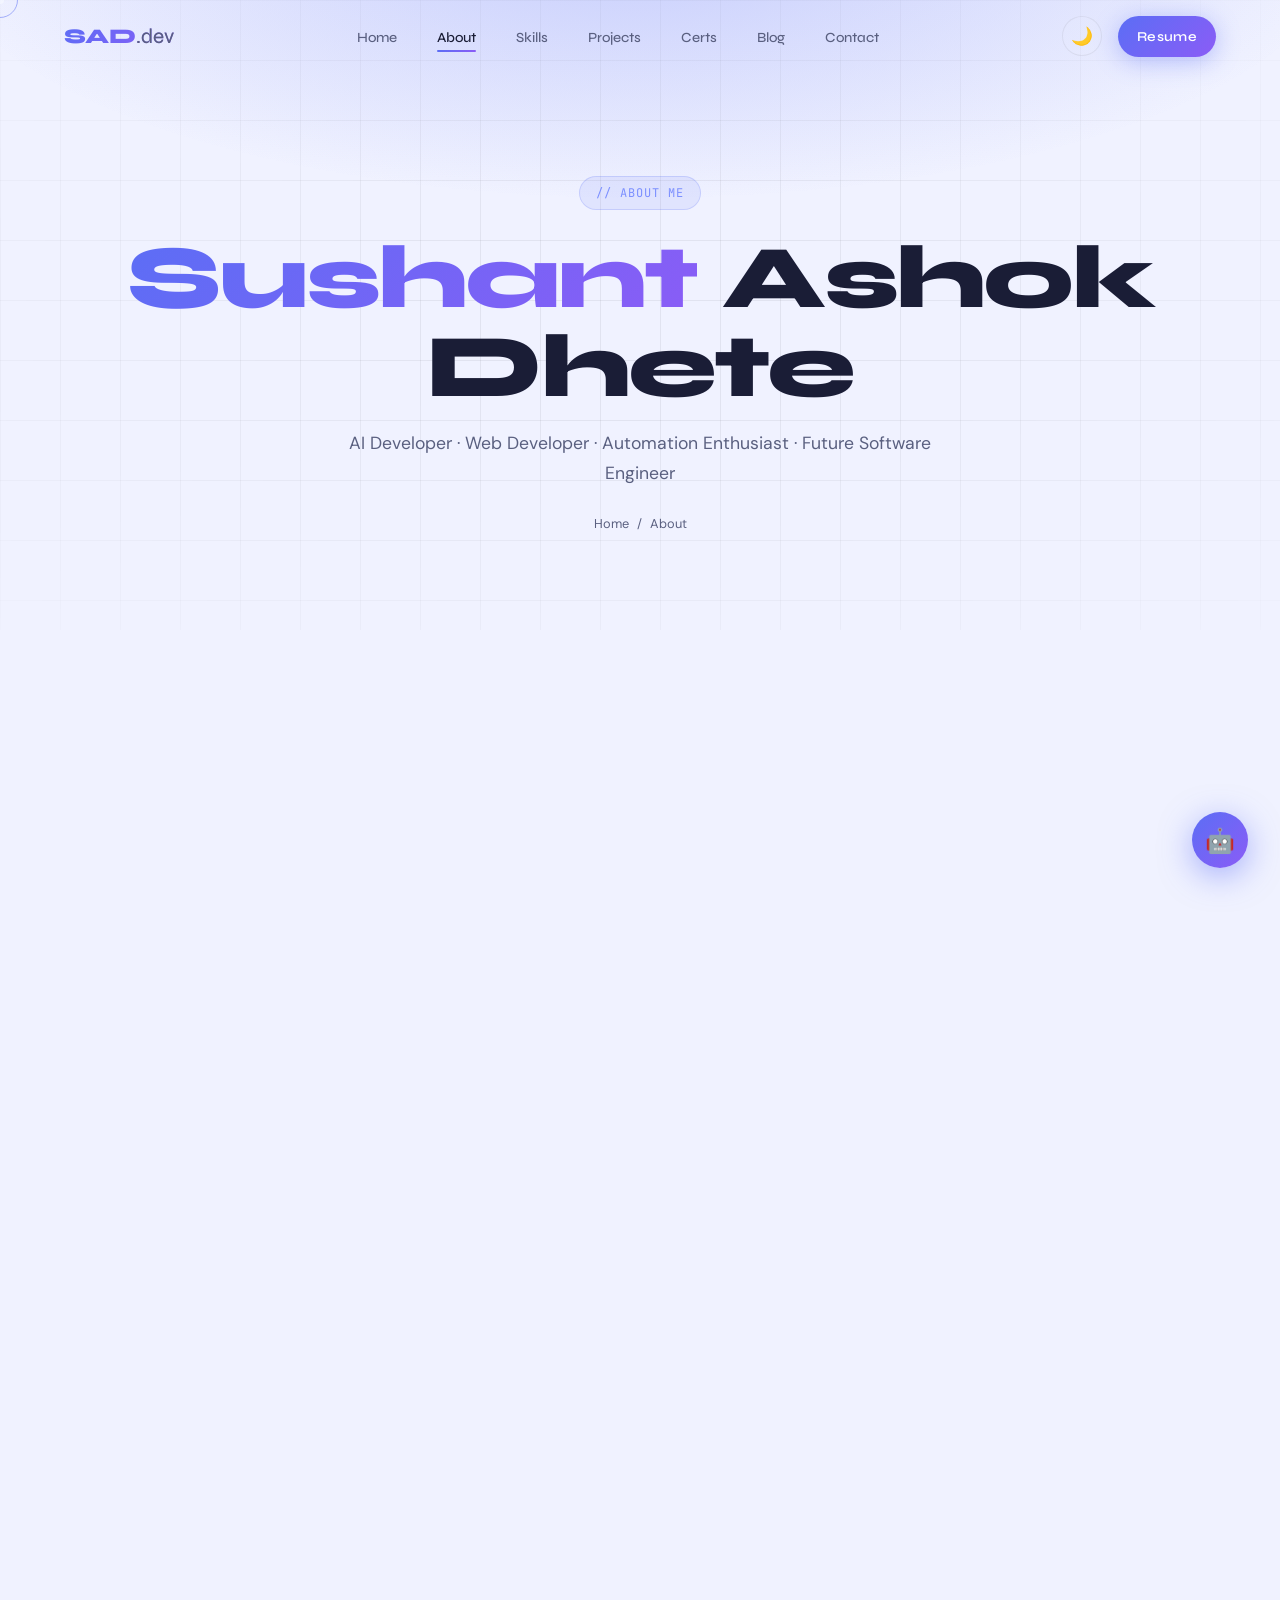
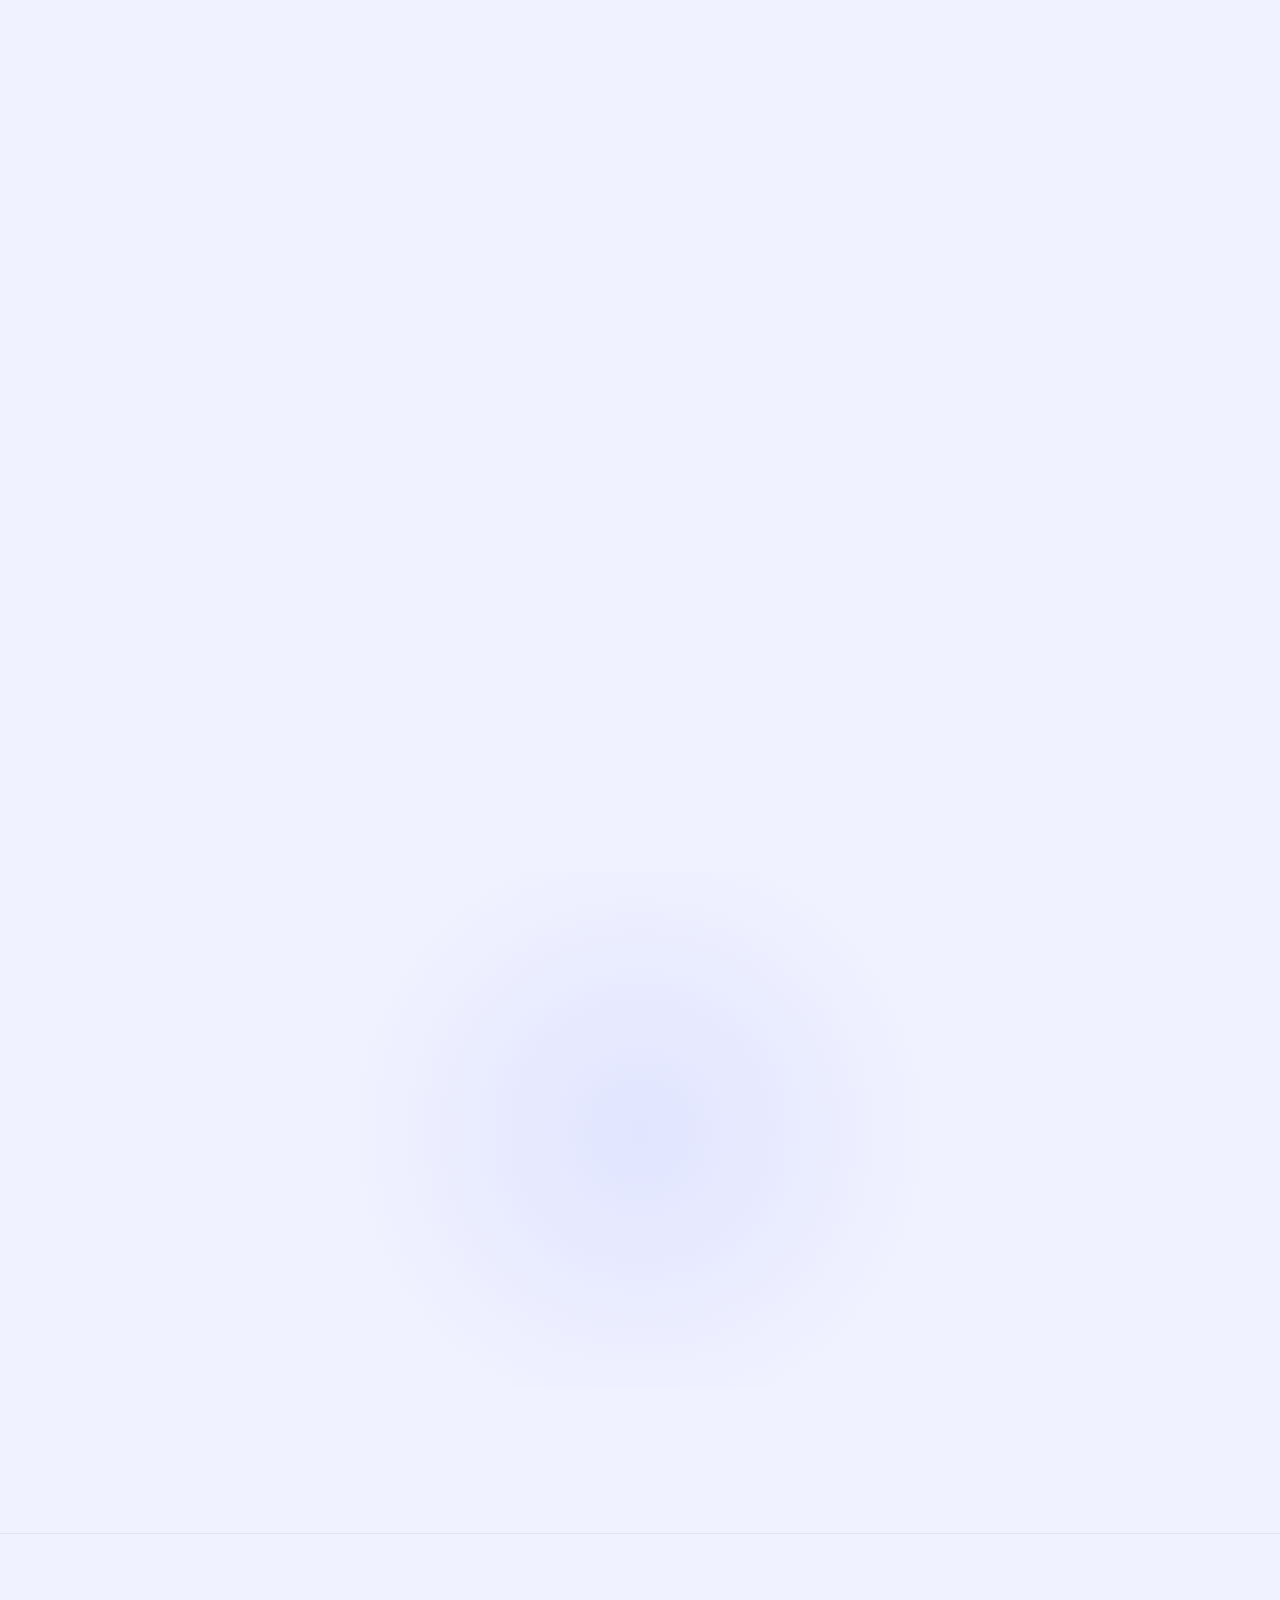
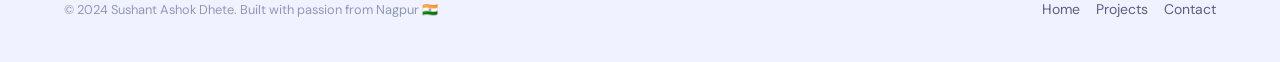
==== about.html @ cfc04a3d "🚀 Launch: Sushant Ashok Dhete Portfolio Website" ====
<!DOCTYPE html>
<html lang="en" data-theme="dark">
<head>
  <meta charset="UTF-8" />
  <meta name="viewport" content="width=device-width, initial-scale=1.0" />
  <meta name="description" content="About Sushant Ashok Dhete — AI Developer, Web Developer & Automation Enthusiast from India." />
  <meta property="og:title" content="About — Sushant Ashok Dhete" />
  <meta property="og:description" content="Learn about Sushant's journey, mission, and values in AI and software development." />
  <title>About — Sushant Ashok Dhete</title>
  <link rel="stylesheet" href="css/style.css" />
  <link rel="stylesheet" href="css/animations.css" />
  <link rel="stylesheet" href="css/responsive.css" />
</head>
<body>

<!-- ── Loader ── -->
<div id="loader" class="loader" aria-hidden="true">
  <div class="loader-logo">SAD.</div>
  <div class="loader-bar"><div class="loader-fill"></div></div>
  <span class="loader-text">Loading about…</span>
</div>

<!-- ── Nav ── -->
<nav id="nav" class="nav" aria-label="Main navigation">
  <div class="container nav-inner">
    <a href="index.html" class="nav-logo">SAD<span>.dev</span></a>
    <ul class="nav-links">
      <li><a href="index.html"           class="nav-link">Home</a></li>
      <li><a href="about.html"           class="nav-link active">About</a></li>
      <li><a href="skills.html"          class="nav-link">Skills</a></li>
      <li><a href="projects.html"        class="nav-link">Projects</a></li>
      <li><a href="certifications.html"  class="nav-link">Certs</a></li>
      <li><a href="blog.html"            class="nav-link">Blog</a></li>
      <li><a href="contact.html"         class="nav-link">Contact</a></li>
    </ul>
    <div class="nav-actions">
      <button id="theme-toggle" class="theme-toggle" aria-label="Toggle theme">☀️</button>
      <a href="resume.html" class="btn btn-primary" style="padding:0.55rem 1.2rem;font-size:0.85rem">Resume</a>
      <button id="hamburger" class="hamburger" aria-label="Open menu"><span></span><span></span><span></span></button>
    </div>
  </div>
</nav>
<nav id="mobile-nav" class="mobile-nav">
  <a href="index.html" class="nav-link">Home</a>
  <a href="about.html" class="nav-link">About</a>
  <a href="skills.html" class="nav-link">Skills</a>
  <a href="projects.html" class="nav-link">Projects</a>
  <a href="certifications.html" class="nav-link">Certs</a>
  <a href="blog.html" class="nav-link">Blog</a>
  <a href="contact.html" class="nav-link">Contact</a>
  <a href="resume.html" class="btn btn-primary">Resume</a>
</nav>

<!-- ── Page Hero ── -->
<section class="page-hero">
  <div class="hero-bg" style="position:absolute;inset:0;pointer-events:none">
    <div class="hero-gradient"></div>
    <div class="hero-grid"></div>
  </div>
  <div class="container">
    <div class="section-tag" style="justify-content:center">// About Me</div>
    <h1 class="text-hero hero-enter-1" style="margin-bottom:1rem">
      <span class="grad-text">Sushant</span> Ashok Dhete
    </h1>
    <p class="hero-enter-2" style="font-size:1.1rem;color:var(--clr-text-muted);max-width:600px;margin:0 auto">
      AI Developer · Web Developer · Automation Enthusiast · Future Software Engineer
    </p>
    <div class="breadcrumb hero-enter-3">
      <a href="index.html">Home</a> <span>/</span> <span>About</span>
    </div>
  </div>
</section>

<main>

<!-- ════════════ BIO SECTION ════════════ -->
<section class="section">
  <div class="container">
    <div style="display:grid;grid-template-columns:1fr 1.4fr;gap:var(--space-xl);align-items:start">

      <!-- Avatar & Quick Info -->
      <div class="reveal">
        <div style="position:relative;margin-bottom:var(--space-lg)">
          <div style="width:100%;aspect-ratio:1;max-width:320px;margin:0 auto;border-radius:var(--r-xl);background:var(--clr-surface2);border:1px solid var(--clr-border);display:flex;align-items:center;justify-content:center;overflow:hidden;position:relative">
            <div style="font-size:6rem;font-family:var(--font-display);font-weight:800;background:var(--grad-primary);-webkit-background-clip:text;-webkit-text-fill-color:transparent;background-clip:text">SAD</div>
            <div style="position:absolute;bottom:0;left:0;right:0;height:40%;background:linear-gradient(to top,rgba(0,212,170,0.15),transparent);pointer-events:none"></div>
          </div>
          <div class="tag tag-green" style="position:absolute;bottom:-12px;left:50%;transform:translateX(-50%);white-space:nowrap">● Available for Work</div>
        </div>

        <!-- Quick Facts -->
        <div class="glass" style="padding:var(--space-lg);border-radius:var(--r-xl);margin-top:var(--space-md)">
          <div class="footer-col-title" style="margin-bottom:var(--space-md)">Quick Facts</div>
          <div style="display:flex;flex-direction:column;gap:0.75rem">
            <div style="display:flex;align-items:center;gap:0.75rem;font-size:0.875rem">
              <span style="width:28px;text-align:center">📍</span>
              <span style="color:var(--clr-text-muted)">Nagpur, Maharashtra, India</span>
            </div>
            <div style="display:flex;align-items:center;gap:0.75rem;font-size:0.875rem">
              <span style="width:28px;text-align:center">🎓</span>
              <span style="color:var(--clr-text-muted)">Computer Science Graduate</span>
            </div>
            <div style="display:flex;align-items:center;gap:0.75rem;font-size:0.875rem">
              <span style="width:28px;text-align:center">💼</span>
              <span style="color:var(--clr-text-muted)">AI Developer & Web Dev</span>
            </div>
            <div style="display:flex;align-items:center;gap:0.75rem;font-size:0.875rem">
              <span style="width:28px;text-align:center">🌐</span>
              <span style="color:var(--clr-text-muted)">English · Hindi · Marathi</span>
            </div>
            <div style="display:flex;align-items:center;gap:0.75rem;font-size:0.875rem">
              <span style="width:28px;text-align:center">📈</span>
              <span style="color:var(--clr-text-muted)">Algo Trading Enthusiast</span>
            </div>
            <div style="display:flex;align-items:center;gap:0.75rem;font-size:0.875rem">
              <span style="width:28px;text-align:center">☕</span>
              <span style="color:var(--clr-text-muted)">Coffee-powered coder</span>
            </div>
          </div>
        </div>

        <div style="display:flex;gap:0.75rem;margin-top:var(--space-md);flex-wrap:wrap">
          <a href="contact.html" class="btn btn-primary" style="flex:1;justify-content:center">📩 Hire Me</a>
          <a href="resume.html"  class="btn btn-outline" style="flex:1;justify-content:center">📄 Resume</a>
        </div>
      </div>

      <!-- Bio Text -->
      <div>
        <div class="reveal">
          <div class="section-tag">// Biography</div>
          <h2 class="text-h1" style="margin-bottom:var(--space-md)">Building the <span class="grad-text">future</span>, one commit at a time</h2>
          <p style="color:var(--clr-text-muted);line-height:1.9;margin-bottom:var(--space-md)">
            Hello! I'm <strong style="color:var(--clr-text)">Sushant Ashok Dhete</strong>, an AI Developer, Web Developer, and Automation Enthusiast from Nagpur, India. I'm passionate about the intersection of artificial intelligence and practical software engineering — building tools that are not just technically impressive, but genuinely useful.
          </p>
          <p style="color:var(--clr-text-muted);line-height:1.9;margin-bottom:var(--space-md)">
            My journey in tech started with a curiosity about how computers work and evolved into a deep fascination with how machines can learn and automate. Today, I build everything from intelligent web applications and automated content pipelines to algorithmic trading infrastructure on AWS.
          </p>
          <p style="color:var(--clr-text-muted);line-height:1.9;margin-bottom:var(--space-xl)">
            When I'm not coding, I'm researching market microstructure, exploring new AI models, or reading about systems design. I believe in continuous learning and building in public — sharing what I know and learning from the community.
          </p>
        </div>

        <!-- Mission -->
        <div class="reveal glass" style="padding:var(--space-lg);border-radius:var(--r-xl);border-left:3px solid var(--clr-primary);margin-bottom:var(--space-lg)">
          <h3 class="text-h3" style="margin-bottom:0.75rem">🎯 Mission Statement</h3>
          <p style="color:var(--clr-text-muted);line-height:1.8;font-style:italic;font-size:1.05rem">
            "Building intelligent digital solutions through AI, automation, and modern web technologies — creating tools that empower people and make complex problems feel simple."
          </p>
        </div>

        <!-- Vision -->
        <div class="reveal glass" style="padding:var(--space-lg);border-radius:var(--r-xl);border-left:3px solid var(--clr-accent);margin-bottom:var(--space-lg)">
          <h3 class="text-h3" style="margin-bottom:0.75rem">🔭 Career Vision</h3>
          <p style="color:var(--clr-text-muted);line-height:1.8">
            To become a leading AI Software Engineer who bridges the gap between cutting-edge research and real-world product development — building systems that scale, learn, and create genuine value for businesses and individuals.
          </p>
        </div>

        <!-- Values -->
        <div class="reveal">
          <h3 class="text-h3" style="margin-bottom:var(--space-md)">💎 Core Values</h3>
          <div style="display:grid;grid-template-columns:1fr 1fr;gap:var(--space-sm)">
            <div style="padding:var(--space-md);background:rgba(91,110,245,0.06);border:1px solid rgba(91,110,245,0.15);border-radius:var(--r-lg)">
              <div style="font-size:1.5rem;margin-bottom:0.4rem">🚀</div>
              <div style="font-family:var(--font-display);font-weight:600;margin-bottom:0.25rem;font-size:0.95rem">Continuous Learning</div>
              <div style="font-size:0.8rem;color:var(--clr-text-muted)">Technology evolves fast. I evolve faster.</div>
            </div>
            <div style="padding:var(--space-md);background:rgba(0,212,170,0.06);border:1px solid rgba(0,212,170,0.15);border-radius:var(--r-lg)">
              <div style="font-size:1.5rem;margin-bottom:0.4rem">⚡</div>
              <div style="font-family:var(--font-display);font-weight:600;margin-bottom:0.25rem;font-size:0.95rem">Quality Code</div>
              <div style="font-size:0.8rem;color:var(--clr-text-muted)">Clean, documented, maintainable — always.</div>
            </div>
            <div style="padding:var(--space-md);background:rgba(245,200,66,0.06);border:1px solid rgba(245,200,66,0.15);border-radius:var(--r-lg)">
              <div style="font-size:1.5rem;margin-bottom:0.4rem">🤝</div>
              <div style="font-family:var(--font-display);font-weight:600;margin-bottom:0.25rem;font-size:0.95rem">Collaboration</div>
              <div style="font-size:0.8rem;color:var(--clr-text-muted)">The best solutions come from teamwork.</div>
            </div>
            <div style="padding:var(--space-md);background:rgba(255,107,107,0.06);border:1px solid rgba(255,107,107,0.15);border-radius:var(--r-lg)">
              <div style="font-size:1.5rem;margin-bottom:0.4rem">🎯</div>
              <div style="font-family:var(--font-display);font-weight:600;margin-bottom:0.25rem;font-size:0.95rem">Impact-Driven</div>
              <div style="font-size:0.8rem;color:var(--clr-text-muted)">I build things that actually matter.</div>
            </div>
          </div>
        </div>
      </div>
    </div>
  </div>
</section>

<!-- ════════════ LEARNING PHILOSOPHY ════════════ -->
<section class="section" style="background:rgba(255,255,255,0.015)">
  <div class="container">
    <div class="section-header reveal">
      <div class="section-tag">// Philosophy</div>
      <h2 class="text-h1">How I think about <span class="grad-text">learning</span></h2>
    </div>
    <div style="display:grid;grid-template-columns:repeat(3,1fr);gap:var(--space-md)" class="stagger-children">
      <div class="glass" style="padding:var(--space-lg);border-radius:var(--r-xl);text-align:center">
        <div style="font-size:2.5rem;margin-bottom:var(--space-sm)">📚</div>
        <h3 class="text-h3" style="margin-bottom:0.5rem">Learn by Building</h3>
        <p style="font-size:0.875rem;color:var(--clr-text-muted)">Every new concept I learn, I immediately apply in a real project. Theory without practice is incomplete knowledge.</p>
      </div>
      <div class="glass" style="padding:var(--space-lg);border-radius:var(--r-xl);text-align:center">
        <div style="font-size:2.5rem;margin-bottom:var(--space-sm)">🔁</div>
        <h3 class="text-h3" style="margin-bottom:0.5rem">Iterate Fast</h3>
        <p style="font-size:0.875rem;color:var(--clr-text-muted)">Ship early, gather feedback, improve rapidly. Perfection is the enemy of progress — version 1 is better than version never.</p>
      </div>
      <div class="glass" style="padding:var(--space-lg);border-radius:var(--r-xl);text-align:center">
        <div style="font-size:2.5rem;margin-bottom:var(--space-sm)">🌐</div>
        <h3 class="text-h3" style="margin-bottom:0.5rem">Share & Teach</h3>
        <p style="font-size:0.875rem;color:var(--clr-text-muted)">Teaching solidifies understanding. I document my journey, write about learnings, and contribute back to the community.</p>
      </div>
    </div>
  </div>
</section>

<!-- ════════════ EDUCATION TIMELINE ════════════ -->
<section class="section">
  <div class="container" style="max-width:800px">
    <div class="section-header reveal">
      <div class="section-tag">// Education</div>
      <h2 class="text-h1">Academic <span class="grad-text">background</span></h2>
    </div>
    <div class="timeline reveal">
      <div class="timeline-item">
        <div class="timeline-date">2021 — 2025</div>
        <div class="timeline-title">Bachelor of Engineering — Computer Science</div>
        <div class="timeline-sub">Major in Computer Science & Engineering · Nagpur University, Maharashtra</div>
      </div>
      <div class="timeline-item">
        <div class="timeline-date">2020 — 2021</div>
        <div class="timeline-title">Higher Secondary Certificate (HSC)</div>
        <div class="timeline-sub">Science stream (PCM + CS) · Maharashtra State Board</div>
      </div>
      <div class="timeline-item">
        <div class="timeline-date">2018 — 2019</div>
        <div class="timeline-title">Secondary School Certificate (SSC)</div>
        <div class="timeline-sub">Maharashtra State Board · Distinction</div>
      </div>
    </div>
  </div>
</section>

<!-- CTA -->
<section class="cta-section">
  <div class="container reveal">
    <h2 class="text-h1" style="margin-bottom:var(--space-md)">Want to work together?</h2>
    <p style="color:var(--clr-text-muted);margin-bottom:var(--space-lg);max-width:480px;margin-left:auto;margin-right:auto">I'm open to freelance projects, full-time roles, and interesting collaborations. Let's build something great.</p>
    <div class="flex-center gap-md" style="flex-wrap:wrap">
      <a href="contact.html" class="btn btn-primary">📩 Contact Me</a>
      <a href="projects.html" class="btn btn-ghost">🚀 See My Work</a>
    </div>
  </div>
</section>

</main>

<!-- Footer -->
<footer class="footer">
  <div class="container">
    <div class="footer-bottom" style="border-top:none;padding-top:0">
      <span class="footer-copy">© 2024 Sushant Ashok Dhete. Built with passion from Nagpur 🇮🇳</span>
      <div class="flex gap-sm">
        <a href="index.html" class="footer-link" style="margin:0">Home</a>
        <a href="projects.html" class="footer-link" style="margin:0">Projects</a>
        <a href="contact.html" class="footer-link" style="margin:0">Contact</a>
      </div>
    </div>
  </div>
</footer>

<div class="ai-widget">
  <div id="ai-chat" class="ai-chat">
    <div class="ai-chat-header"><div class="ai-chat-avatar">🤖</div><div><div class="ai-chat-name">AI Assistant</div><div class="ai-chat-status">● Online</div></div></div>
    <div id="ai-messages" class="ai-messages"><div class="ai-msg ai-msg-bot">👋 Want to know more about Sushant? Ask me anything!</div></div>
    <div class="ai-chat-input"><input id="ai-input" class="ai-input" type="text" placeholder="Ask me anything…"/><button id="ai-send" class="ai-send">➤</button></div>
  </div>
  <button id="ai-widget-btn" class="ai-btn">🤖</button>
</div>
<button id="back-top" class="back-top">↑</button>
<script src="js/main.js"></script>
<script src="js/animations.js"></script>
</body>
</html>
---- css/style.css ----
/* ============================================================
   PORTFOLIO DESIGN SYSTEM
   Author: [Your Name]
   Version: 1.0.0
   ============================================================ */

/* ── Google Fonts ── */
@import url('https://fonts.googleapis.com/css2?family=Syne:wght@400;500;600;700;800&family=DM+Sans:ital,opsz,wght@0,9..40,300;0,9..40,400;0,9..40,500;1,9..40,300&family=JetBrains+Mono:wght@400;500&display=swap');

/* ── CSS Variables ── */
:root {
  /* Colors */
  --clr-bg:          #06070d;
  --clr-surface:     #0d0f1a;
  --clr-surface2:    #131629;
  --clr-border:      rgba(255,255,255,0.07);
  --clr-border2:     rgba(255,255,255,0.12);

  --clr-primary:     #5b6ef5;
  --clr-primary-glow:#7b8fff;
  --clr-accent:      #00d4aa;
  --clr-accent2:     #ff6b6b;
  --clr-gold:        #f5c842;

  --clr-text:        #e8eaf6;
  --clr-text-muted:  #8891b4;
  --clr-text-dim:    #4a5180;

  /* Gradients */
  --grad-primary:    linear-gradient(135deg, #5b6ef5 0%, #8b5cf6 100%);
  --grad-accent:     linear-gradient(135deg, #00d4aa 0%, #5b6ef5 100%);
  --grad-gold:       linear-gradient(135deg, #f5c842 0%, #f59f42 100%);
  --grad-hero:       radial-gradient(ellipse 80% 60% at 50% -10%, rgba(91,110,245,0.35) 0%, transparent 70%);
  --grad-card:       linear-gradient(135deg, rgba(255,255,255,0.04) 0%, rgba(255,255,255,0.01) 100%);

  /* Glass */
  --glass-bg:        rgba(13,15,26,0.7);
  --glass-border:    rgba(255,255,255,0.08);
  --glass-blur:      blur(20px);

  /* Typography */
  --font-display:    'Syne', sans-serif;
  --font-body:       'DM Sans', sans-serif;
  --font-mono:       'JetBrains Mono', monospace;

  /* Spacing */
  --space-xs:  0.5rem;
  --space-sm:  1rem;
  --space-md:  1.5rem;
  --space-lg:  2.5rem;
  --space-xl:  4rem;
  --space-2xl: 6rem;
  --space-3xl: 9rem;

  /* Radii */
  --r-sm:  8px;
  --r-md:  14px;
  --r-lg:  20px;
  --r-xl:  28px;
  --r-full: 9999px;

  /* Shadows */
  --shadow-sm:   0 2px 12px rgba(0,0,0,0.3);
  --shadow-md:   0 8px 32px rgba(0,0,0,0.4);
  --shadow-lg:   0 20px 60px rgba(0,0,0,0.5);
  --shadow-glow: 0 0 40px rgba(91,110,245,0.25);
  --shadow-accent: 0 0 30px rgba(0,212,170,0.2);

  /* Transitions */
  --t-fast:   150ms cubic-bezier(0.4,0,0.2,1);
  --t-base:   280ms cubic-bezier(0.4,0,0.2,1);
  --t-slow:   500ms cubic-bezier(0.4,0,0.2,1);
  --t-spring: 600ms cubic-bezier(0.34,1.56,0.64,1);
}

/* Light Mode */
[data-theme="light"] {
  --clr-bg:         #f0f2ff;
  --clr-surface:    #ffffff;
  --clr-surface2:   #f5f6ff;
  --clr-border:     rgba(0,0,0,0.06);
  --clr-border2:    rgba(0,0,0,0.1);
  --clr-text:       #1a1d36;
  --clr-text-muted: #5a6080;
  --clr-text-dim:   #9098b8;
  --glass-bg:       rgba(255,255,255,0.7);
  --glass-border:   rgba(0,0,0,0.06);
  --grad-hero:      radial-gradient(ellipse 80% 60% at 50% -10%, rgba(91,110,245,0.15) 0%, transparent 70%);
  --grad-card:      linear-gradient(135deg, rgba(255,255,255,0.8) 0%, rgba(255,255,255,0.4) 100%);
  --shadow-md:      0 8px 32px rgba(91,110,245,0.1);
}

/* ── Reset & Base ── */
*, *::before, *::after { box-sizing: border-box; margin: 0; padding: 0; }

html {
  scroll-behavior: smooth;
  font-size: 16px;
  -webkit-text-size-adjust: 100%;
}

body {
  background-color: var(--clr-bg);
  color: var(--clr-text);
  font-family: var(--font-body);
  font-weight: 400;
  line-height: 1.7;
  overflow-x: hidden;
  transition: background-color var(--t-slow), color var(--t-slow);
}

img { display: block; max-width: 100%; }
a { color: inherit; text-decoration: none; }
ul { list-style: none; }
button { cursor: pointer; border: none; background: none; font-family: inherit; }

/* ── Scrollbar ── */
::-webkit-scrollbar { width: 6px; }
::-webkit-scrollbar-track { background: var(--clr-bg); }
::-webkit-scrollbar-thumb { background: var(--clr-primary); border-radius: var(--r-full); }

/* ── Selection ── */
::selection { background: rgba(91,110,245,0.3); color: var(--clr-text); }

/* ── Typography Scale ── */
.text-hero    { font-family: var(--font-display); font-size: clamp(3rem, 7vw, 7rem); font-weight: 800; line-height: 1.0; letter-spacing: -0.03em; }
.text-h1      { font-family: var(--font-display); font-size: clamp(2rem, 4vw, 3.5rem); font-weight: 700; line-height: 1.15; letter-spacing: -0.02em; }
.text-h2      { font-family: var(--font-display); font-size: clamp(1.5rem, 3vw, 2.5rem); font-weight: 700; line-height: 1.2; letter-spacing: -0.015em; }
.text-h3      { font-family: var(--font-display); font-size: clamp(1.1rem, 2vw, 1.5rem); font-weight: 600; line-height: 1.3; }
.text-body    { font-size: 1rem; line-height: 1.7; }
.text-sm      { font-size: 0.875rem; }
.text-xs      { font-size: 0.75rem; }
.text-mono    { font-family: var(--font-mono); font-size: 0.875rem; }

/* ── Gradient Text ── */
.grad-text {
  background: var(--grad-primary);
  -webkit-background-clip: text;
  -webkit-text-fill-color: transparent;
  background-clip: text;
}
.grad-text-accent {
  background: var(--grad-accent);
  -webkit-background-clip: text;
  -webkit-text-fill-color: transparent;
  background-clip: text;
}

/* ── Layout ── */
.container {
  width: 100%;
  max-width: 1200px;
  margin: 0 auto;
  padding: 0 var(--space-md);
}

.section {
  padding: var(--space-3xl) 0;
}

.section-tag {
  display: inline-flex;
  align-items: center;
  gap: 0.5rem;
  padding: 0.35rem 1rem;
  background: rgba(91,110,245,0.1);
  border: 1px solid rgba(91,110,245,0.2);
  border-radius: var(--r-full);
  font-family: var(--font-mono);
  font-size: 0.75rem;
  color: var(--clr-primary-glow);
  letter-spacing: 0.08em;
  text-transform: uppercase;
  margin-bottom: var(--space-md);
}

.section-header {
  text-align: center;
  margin-bottom: var(--space-xl);
}

/* ── Glass Card ── */
.glass {
  background: var(--glass-bg);
  backdrop-filter: var(--glass-blur);
  -webkit-backdrop-filter: var(--glass-blur);
  border: 1px solid var(--glass-border);
  border-radius: var(--r-lg);
}

/* ── Buttons ── */
.btn {
  display: inline-flex;
  align-items: center;
  gap: 0.5rem;
  padding: 0.8rem 1.8rem;
  border-radius: var(--r-full);
  font-family: var(--font-display);
  font-size: 0.9rem;
  font-weight: 600;
  letter-spacing: 0.02em;
  transition: all var(--t-base);
  position: relative;
  overflow: hidden;
}

.btn::before {
  content: '';
  position: absolute;
  inset: 0;
  background: rgba(255,255,255,0.1);
  transform: translateX(-100%);
  transition: transform var(--t-base);
}

.btn:hover::before { transform: translateX(0); }

.btn-primary {
  background: var(--grad-primary);
  color: #fff;
  box-shadow: 0 4px 24px rgba(91,110,245,0.4);
}

.btn-primary:hover {
  transform: translateY(-2px);
  box-shadow: 0 8px 32px rgba(91,110,245,0.5);
}

.btn-outline {
  background: transparent;
  color: var(--clr-text);
  border: 1px solid var(--clr-border2);
}

.btn-outline:hover {
  border-color: var(--clr-primary);
  color: var(--clr-primary-glow);
  transform: translateY(-2px);
}

.btn-ghost {
  background: rgba(91,110,245,0.08);
  color: var(--clr-primary-glow);
  border: 1px solid rgba(91,110,245,0.15);
}

.btn-ghost:hover {
  background: rgba(91,110,245,0.15);
  transform: translateY(-2px);
}

/* ── Navigation ── */
.nav {
  position: fixed;
  top: 0;
  left: 0;
  right: 0;
  z-index: 1000;
  padding: 1rem 0;
  transition: all var(--t-base);
}

.nav.scrolled {
  background: var(--glass-bg);
  backdrop-filter: var(--glass-blur);
  -webkit-backdrop-filter: var(--glass-blur);
  border-bottom: 1px solid var(--glass-border);
  padding: 0.6rem 0;
  box-shadow: var(--shadow-sm);
}

.nav-inner {
  display: flex;
  align-items: center;
  justify-content: space-between;
}

.nav-logo {
  font-family: var(--font-display);
  font-size: 1.3rem;
  font-weight: 800;
  background: var(--grad-primary);
  -webkit-background-clip: text;
  -webkit-text-fill-color: transparent;
  background-clip: text;
}

.nav-logo span {
  font-weight: 400;
  -webkit-text-fill-color: var(--clr-text-muted);
}

.nav-links {
  display: flex;
  align-items: center;
  gap: var(--space-lg);
}

.nav-link {
  font-family: var(--font-display);
  font-size: 0.875rem;
  font-weight: 500;
  color: var(--clr-text-muted);
  transition: color var(--t-fast);
  position: relative;
  padding: 0.25rem 0;
}

.nav-link::after {
  content: '';
  position: absolute;
  bottom: -2px;
  left: 0;
  right: 0;
  height: 2px;
  background: var(--grad-primary);
  transform: scaleX(0);
  transition: transform var(--t-base);
  border-radius: var(--r-full);
}

.nav-link:hover { color: var(--clr-text); }
.nav-link:hover::after,
.nav-link.active::after { transform: scaleX(1); }
.nav-link.active { color: var(--clr-text); }

.nav-actions {
  display: flex;
  align-items: center;
  gap: var(--space-sm);
}

.theme-toggle {
  width: 40px;
  height: 40px;
  border-radius: var(--r-full);
  background: rgba(255,255,255,0.06);
  border: 1px solid var(--clr-border);
  display: flex;
  align-items: center;
  justify-content: center;
  font-size: 1.1rem;
  transition: all var(--t-base);
  color: var(--clr-text-muted);
}

.theme-toggle:hover {
  background: rgba(91,110,245,0.15);
  border-color: var(--clr-primary);
  color: var(--clr-primary-glow);
  transform: rotate(20deg);
}

.hamburger {
  display: none;
  flex-direction: column;
  gap: 5px;
  width: 36px;
  height: 36px;
  align-items: center;
  justify-content: center;
  border-radius: var(--r-sm);
  background: rgba(255,255,255,0.06);
  border: 1px solid var(--clr-border);
  transition: all var(--t-base);
}

.hamburger span {
  display: block;
  width: 18px;
  height: 2px;
  background: var(--clr-text);
  border-radius: var(--r-full);
  transition: all var(--t-base);
}

.hamburger.open span:nth-child(1) { transform: translateY(7px) rotate(45deg); }
.hamburger.open span:nth-child(2) { opacity: 0; transform: scaleX(0); }
.hamburger.open span:nth-child(3) { transform: translateY(-7px) rotate(-45deg); }

/* ── Mobile Nav ── */
.mobile-nav {
  display: none;
  position: fixed;
  inset: 0;
  z-index: 999;
  background: var(--clr-bg);
  flex-direction: column;
  align-items: center;
  justify-content: center;
  gap: var(--space-lg);
  opacity: 0;
  pointer-events: none;
  transition: opacity var(--t-base);
}

.mobile-nav.open {
  display: flex;
  opacity: 1;
  pointer-events: all;
}

.mobile-nav .nav-link {
  font-size: 1.5rem;
  font-weight: 700;
  color: var(--clr-text);
}

/* ── Scroll Progress ── */
.scroll-progress {
  position: fixed;
  top: 0;
  left: 0;
  height: 3px;
  background: var(--grad-primary);
  z-index: 9999;
  transition: width 50ms linear;
  box-shadow: 0 0 10px var(--clr-primary);
}

/* ── Loading Screen ── */
.loader {
  position: fixed;
  inset: 0;
  z-index: 99999;
  background: var(--clr-bg);
  display: flex;
  flex-direction: column;
  align-items: center;
  justify-content: center;
  gap: var(--space-md);
  transition: opacity var(--t-slow), visibility var(--t-slow);
}

.loader.hidden { opacity: 0; visibility: hidden; }

.loader-logo {
  font-family: var(--font-display);
  font-size: 2.5rem;
  font-weight: 800;
  background: var(--grad-primary);
  -webkit-background-clip: text;
  -webkit-text-fill-color: transparent;
  background-clip: text;
}

.loader-bar {
  width: 200px;
  height: 3px;
  background: var(--clr-surface2);
  border-radius: var(--r-full);
  overflow: hidden;
}

.loader-fill {
  height: 100%;
  background: var(--grad-primary);
  border-radius: var(--r-full);
  animation: load 1.8s cubic-bezier(0.4,0,0.2,1) forwards;
}

@keyframes load {
  0% { width: 0%; }
  60% { width: 80%; }
  100% { width: 100%; }
}

.loader-text {
  font-family: var(--font-mono);
  font-size: 0.75rem;
  color: var(--clr-text-dim);
  letter-spacing: 0.1em;
  animation: blink 1s infinite;
}

@keyframes blink { 0%, 100% { opacity: 1; } 50% { opacity: 0.3; } }

/* ── Hero Section ── */
.hero {
  min-height: 100vh;
  display: flex;
  align-items: center;
  position: relative;
  overflow: hidden;
  padding-top: 6rem;
}

.hero-bg {
  position: absolute;
  inset: 0;
  pointer-events: none;
}

.hero-gradient { background: var(--grad-hero); width: 100%; height: 100%; }

.hero-grid {
  position: absolute;
  inset: 0;
  background-image:
    linear-gradient(var(--clr-border) 1px, transparent 1px),
    linear-gradient(90deg, var(--clr-border) 1px, transparent 1px);
  background-size: 60px 60px;
  mask-image: radial-gradient(ellipse 80% 80% at 50% 50%, black 20%, transparent 100%);
  -webkit-mask-image: radial-gradient(ellipse 80% 80% at 50% 50%, black 20%, transparent 100%);
}

.hero-orb {
  position: absolute;
  border-radius: 50%;
  filter: blur(80px);
  pointer-events: none;
}

.hero-orb-1 {
  width: 600px; height: 600px;
  top: -200px; right: -100px;
  background: radial-gradient(circle, rgba(91,110,245,0.15) 0%, transparent 70%);
  animation: float 8s ease-in-out infinite;
}

.hero-orb-2 {
  width: 400px; height: 400px;
  bottom: -100px; left: -100px;
  background: radial-gradient(circle, rgba(0,212,170,0.1) 0%, transparent 70%);
  animation: float 10s ease-in-out infinite reverse;
}

@keyframes float {
  0%, 100% { transform: translateY(0px) scale(1); }
  50% { transform: translateY(-30px) scale(1.05); }
}

.hero-inner {
  display: grid;
  grid-template-columns: 1fr 1fr;
  gap: var(--space-xl);
  align-items: center;
  position: relative;
  z-index: 1;
  width: 100%;
}

.hero-badge {
  display: inline-flex;
  align-items: center;
  gap: 0.5rem;
  padding: 0.4rem 1rem;
  background: rgba(91,110,245,0.1);
  border: 1px solid rgba(91,110,245,0.25);
  border-radius: var(--r-full);
  font-family: var(--font-mono);
  font-size: 0.75rem;
  color: var(--clr-primary-glow);
  margin-bottom: var(--space-md);
}

.hero-badge-dot {
  width: 6px; height: 6px;
  background: var(--clr-accent);
  border-radius: 50%;
  animation: pulse 2s ease-in-out infinite;
}

@keyframes pulse {
  0%, 100% { transform: scale(1); opacity: 1; }
  50% { transform: scale(1.4); opacity: 0.7; }
}

.hero-title { margin-bottom: var(--space-md); }

.hero-typing-wrap {
  font-family: var(--font-display);
  font-size: clamp(1.1rem, 2.5vw, 1.6rem);
  font-weight: 500;
  color: var(--clr-text-muted);
  margin-bottom: var(--space-lg);
  display: flex;
  align-items: center;
  gap: 0.5rem;
  flex-wrap: wrap;
}

.hero-typing-static { color: var(--clr-text-muted); }
.typing-cursor {
  width: 2px; height: 1.2em;
  background: var(--clr-primary);
  display: inline-block;
  animation: blink 0.9s infinite;
  border-radius: 1px;
  vertical-align: text-bottom;
}

#typing-text { color: var(--clr-primary-glow); }

.hero-desc {
  font-size: 1.05rem;
  color: var(--clr-text-muted);
  max-width: 520px;
  margin-bottom: var(--space-lg);
  line-height: 1.8;
}

.hero-actions {
  display: flex;
  gap: var(--space-sm);
  flex-wrap: wrap;
  margin-bottom: var(--space-lg);
}

.hero-socials {
  display: flex;
  align-items: center;
  gap: var(--space-sm);
}

.hero-socials-label {
  font-size: 0.75rem;
  color: var(--clr-text-dim);
  font-family: var(--font-mono);
}

.social-link {
  width: 40px; height: 40px;
  border-radius: var(--r-md);
  background: rgba(255,255,255,0.05);
  border: 1px solid var(--clr-border);
  display: flex;
  align-items: center;
  justify-content: center;
  font-size: 1rem;
  color: var(--clr-text-muted);
  transition: all var(--t-base);
}

.social-link:hover {
  background: rgba(91,110,245,0.15);
  border-color: var(--clr-primary);
  color: var(--clr-primary-glow);
  transform: translateY(-3px);
  box-shadow: 0 8px 20px rgba(91,110,245,0.2);
}

/* Hero Avatar */
.hero-visual { display: flex; justify-content: center; align-items: center; }

.hero-avatar-wrap {
  position: relative;
  width: 340px;
  height: 340px;
}

.hero-avatar-ring {
  position: absolute;
  inset: -20px;
  border-radius: 50%;
  border: 1.5px solid transparent;
  background: linear-gradient(var(--clr-bg), var(--clr-bg)) padding-box,
              var(--grad-primary) border-box;
  animation: spin 12s linear infinite;
}

.hero-avatar-ring::before {
  content: '';
  position: absolute;
  top: -4px; left: 50%;
  transform: translateX(-50%);
  width: 10px; height: 10px;
  background: var(--clr-primary);
  border-radius: 50%;
  box-shadow: 0 0 15px var(--clr-primary), 0 0 30px var(--clr-primary);
}

@keyframes spin { from { transform: rotate(0deg); } to { transform: rotate(360deg); } }

.hero-avatar-ring-2 {
  position: absolute;
  inset: -40px;
  border-radius: 50%;
  border: 1px solid rgba(91,110,245,0.1);
  animation: spin 20s linear infinite reverse;
}

.hero-avatar-img {
  width: 100%;
  height: 100%;
  border-radius: 50%;
  object-fit: cover;
  background: var(--clr-surface2);
  display: flex;
  align-items: center;
  justify-content: center;
  overflow: hidden;
  position: relative;
  z-index: 1;
}

.hero-avatar-placeholder {
  width: 100%; height: 100%;
  background: linear-gradient(135deg, var(--clr-surface2) 0%, var(--clr-surface) 100%);
  border-radius: 50%;
  display: flex;
  align-items: center;
  justify-content: center;
  font-size: 5rem;
  font-family: var(--font-display);
  font-weight: 800;
  background-clip: text;
  -webkit-background-clip: text;
  color: transparent;
  background: var(--grad-primary);
  -webkit-background-clip: text;
  -webkit-text-fill-color: transparent;
  background-clip: text;
}

.hero-float-badge {
  position: absolute;
  background: var(--glass-bg);
  backdrop-filter: blur(20px);
  border: 1px solid var(--glass-border);
  border-radius: var(--r-md);
  padding: 0.6rem 1rem;
  display: flex;
  align-items: center;
  gap: 0.5rem;
  font-size: 0.8rem;
  font-weight: 500;
  white-space: nowrap;
  box-shadow: var(--shadow-md);
  animation: float 4s ease-in-out infinite;
  z-index: 2;
}

.hero-float-badge:nth-child(3) { top: 5%; right: -20px; animation-delay: 0s; }
.hero-float-badge:nth-child(4) { bottom: 15%; left: -30px; animation-delay: 1.5s; }
.hero-float-badge:nth-child(5) { bottom: 40%; right: -25px; animation-delay: 0.8s; }

.hero-float-badge .badge-icon { font-size: 1rem; }

/* ── Stats Section ── */
.stats-grid {
  display: grid;
  grid-template-columns: repeat(4, 1fr);
  gap: var(--space-md);
}

.stat-card {
  padding: var(--space-lg);
  text-align: center;
  background: var(--grad-card);
  border: 1px solid var(--clr-border);
  border-radius: var(--r-lg);
  transition: all var(--t-base);
  position: relative;
  overflow: hidden;
}

.stat-card::before {
  content: '';
  position: absolute;
  top: 0;
  left: 0;
  right: 0;
  height: 2px;
  background: var(--grad-primary);
  transform: scaleX(0);
  transition: transform var(--t-base);
}

.stat-card:hover::before { transform: scaleX(1); }

.stat-card:hover {
  transform: translateY(-4px);
  border-color: rgba(91,110,245,0.3);
  box-shadow: var(--shadow-glow);
}

.stat-number {
  font-family: var(--font-display);
  font-size: 2.8rem;
  font-weight: 800;
  background: var(--grad-primary);
  -webkit-background-clip: text;
  -webkit-text-fill-color: transparent;
  background-clip: text;
  line-height: 1;
  margin-bottom: 0.5rem;
}

.stat-label {
  font-size: 0.8rem;
  color: var(--clr-text-muted);
  font-weight: 500;
  text-transform: uppercase;
  letter-spacing: 0.08em;
}

/* ── Skills ── */
.skills-grid {
  display: grid;
  grid-template-columns: repeat(auto-fit, minmax(260px, 1fr));
  gap: var(--space-md);
}

.skill-category {
  padding: var(--space-lg);
  background: var(--grad-card);
  border: 1px solid var(--clr-border);
  border-radius: var(--r-lg);
  transition: all var(--t-base);
}

.skill-category:hover {
  border-color: rgba(91,110,245,0.25);
  transform: translateY(-3px);
  box-shadow: var(--shadow-md);
}

.skill-cat-header {
  display: flex;
  align-items: center;
  gap: 0.75rem;
  margin-bottom: var(--space-md);
}

.skill-cat-icon {
  width: 42px; height: 42px;
  border-radius: var(--r-md);
  background: rgba(91,110,245,0.12);
  display: flex;
  align-items: center;
  justify-content: center;
  font-size: 1.2rem;
}

.skill-cat-name {
  font-family: var(--font-display);
  font-size: 1.05rem;
  font-weight: 600;
}

.skill-item { margin-bottom: 1rem; }

.skill-meta {
  display: flex;
  justify-content: space-between;
  align-items: center;
  margin-bottom: 0.4rem;
}

.skill-name { font-size: 0.875rem; font-weight: 500; }
.skill-pct { font-family: var(--font-mono); font-size: 0.75rem; color: var(--clr-primary-glow); }

.skill-bar {
  height: 6px;
  background: rgba(255,255,255,0.06);
  border-radius: var(--r-full);
  overflow: hidden;
}

.skill-fill {
  height: 100%;
  background: var(--grad-primary);
  border-radius: var(--r-full);
  width: 0%;
  transition: width 1.2s cubic-bezier(0.4,0,0.2,1);
  position: relative;
}

.skill-fill::after {
  content: '';
  position: absolute;
  right: 0;
  top: 50%;
  transform: translateY(-50%);
  width: 10px; height: 10px;
  background: var(--clr-primary-glow);
  border-radius: 50%;
  box-shadow: 0 0 8px var(--clr-primary);
}

/* ── Projects ── */
.projects-filter {
  display: flex;
  gap: var(--space-xs);
  flex-wrap: wrap;
  justify-content: center;
  margin-bottom: var(--space-xl);
}

.filter-btn {
  padding: 0.5rem 1.2rem;
  border-radius: var(--r-full);
  background: rgba(255,255,255,0.04);
  border: 1px solid var(--clr-border);
  font-size: 0.85rem;
  font-weight: 500;
  color: var(--clr-text-muted);
  transition: all var(--t-base);
}

.filter-btn:hover,
.filter-btn.active {
  background: rgba(91,110,245,0.15);
  border-color: rgba(91,110,245,0.3);
  color: var(--clr-primary-glow);
}

.projects-grid {
  display: grid;
  grid-template-columns: repeat(auto-fill, minmax(340px, 1fr));
  gap: var(--space-lg);
}

.project-card {
  background: var(--grad-card);
  border: 1px solid var(--clr-border);
  border-radius: var(--r-xl);
  overflow: hidden;
  transition: all var(--t-base);
  position: relative;
  cursor: pointer;
}

.project-card::before {
  content: '';
  position: absolute;
  inset: 0;
  background: linear-gradient(135deg, rgba(91,110,245,0.05) 0%, transparent 100%);
  opacity: 0;
  transition: opacity var(--t-base);
  pointer-events: none;
}

.project-card:hover::before { opacity: 1; }

.project-card:hover {
  transform: translateY(-6px);
  border-color: rgba(91,110,245,0.3);
  box-shadow: var(--shadow-lg), var(--shadow-glow);
}

.project-thumb {
  height: 200px;
  position: relative;
  overflow: hidden;
  display: flex;
  align-items: center;
  justify-content: center;
}

.project-thumb-bg {
  position: absolute;
  inset: 0;
  background: linear-gradient(135deg, var(--clr-surface2) 0%, var(--clr-surface) 100%);
}

.project-thumb-icon {
  position: relative;
  z-index: 1;
  font-size: 4rem;
  filter: drop-shadow(0 0 20px rgba(91,110,245,0.4));
}

.project-thumb-overlay {
  position: absolute;
  inset: 0;
  background: rgba(6,7,13,0.6);
  display: flex;
  align-items: center;
  justify-content: center;
  gap: var(--space-sm);
  opacity: 0;
  transition: opacity var(--t-base);
  z-index: 2;
}

.project-card:hover .project-thumb-overlay { opacity: 1; }

.project-body { padding: var(--space-lg); }

.project-tags {
  display: flex;
  flex-wrap: wrap;
  gap: 0.4rem;
  margin-bottom: var(--space-sm);
}

.project-tag {
  padding: 0.2rem 0.6rem;
  background: rgba(91,110,245,0.1);
  border: 1px solid rgba(91,110,245,0.15);
  border-radius: var(--r-full);
  font-size: 0.7rem;
  font-weight: 500;
  color: var(--clr-primary-glow);
  font-family: var(--font-mono);
}

.project-title {
  font-family: var(--font-display);
  font-size: 1.15rem;
  font-weight: 700;
  margin-bottom: 0.5rem;
  transition: color var(--t-fast);
}

.project-card:hover .project-title { color: var(--clr-primary-glow); }

.project-desc {
  font-size: 0.875rem;
  color: var(--clr-text-muted);
  line-height: 1.6;
  margin-bottom: var(--space-md);
}

.project-links {
  display: flex;
  gap: 0.75rem;
}

.project-link {
  padding: 0.45rem 1rem;
  border-radius: var(--r-full);
  font-size: 0.8rem;
  font-weight: 600;
  transition: all var(--t-base);
  display: flex;
  align-items: center;
  gap: 0.4rem;
}

.project-link-demo {
  background: var(--grad-primary);
  color: #fff;
}

.project-link-gh {
  background: rgba(255,255,255,0.06);
  border: 1px solid var(--clr-border);
  color: var(--clr-text-muted);
}

.project-link:hover { transform: translateY(-2px); }

/* ── Modal ── */
.modal-overlay {
  position: fixed;
  inset: 0;
  z-index: 9000;
  background: rgba(0,0,0,0.75);
  backdrop-filter: blur(8px);
  display: flex;
  align-items: center;
  justify-content: center;
  padding: var(--space-md);
  opacity: 0;
  visibility: hidden;
  transition: all var(--t-base);
}

.modal-overlay.open {
  opacity: 1;
  visibility: visible;
}

.modal {
  background: var(--clr-surface);
  border: 1px solid var(--clr-border2);
  border-radius: var(--r-xl);
  max-width: 720px;
  width: 100%;
  max-height: 90vh;
  overflow-y: auto;
  transform: scale(0.9) translateY(20px);
  transition: transform var(--t-spring);
}

.modal-overlay.open .modal { transform: scale(1) translateY(0); }

.modal-header {
  padding: var(--space-lg);
  border-bottom: 1px solid var(--clr-border);
  display: flex;
  justify-content: space-between;
  align-items: flex-start;
  position: sticky;
  top: 0;
  background: var(--clr-surface);
  z-index: 1;
}

.modal-close {
  width: 36px; height: 36px;
  border-radius: var(--r-full);
  background: rgba(255,255,255,0.05);
  border: 1px solid var(--clr-border);
  display: flex;
  align-items: center;
  justify-content: center;
  color: var(--clr-text-muted);
  font-size: 1.2rem;
  transition: all var(--t-base);
  flex-shrink: 0;
}

.modal-close:hover {
  background: rgba(255,107,107,0.15);
  border-color: var(--clr-accent2);
  color: var(--clr-accent2);
  transform: rotate(90deg);
}

.modal-body { padding: var(--space-lg); }

/* ── Timeline ── */
.timeline { position: relative; padding-left: 2rem; }

.timeline::before {
  content: '';
  position: absolute;
  left: 8px;
  top: 0;
  bottom: 0;
  width: 2px;
  background: linear-gradient(to bottom, var(--clr-primary), var(--clr-accent), transparent);
}

.timeline-item { position: relative; margin-bottom: var(--space-lg); }

.timeline-item::before {
  content: '';
  position: absolute;
  left: -1.65rem;
  top: 8px;
  width: 12px; height: 12px;
  border-radius: 50%;
  background: var(--clr-primary);
  border: 2px solid var(--clr-bg);
  box-shadow: 0 0 10px var(--clr-primary);
}

.timeline-date {
  font-family: var(--font-mono);
  font-size: 0.75rem;
  color: var(--clr-primary-glow);
  margin-bottom: 0.4rem;
}

.timeline-title {
  font-family: var(--font-display);
  font-size: 1rem;
  font-weight: 600;
  margin-bottom: 0.3rem;
}

.timeline-sub { font-size: 0.85rem; color: var(--clr-text-muted); }

/* ── Testimonials ── */
.testimonials-track {
  overflow: hidden;
  position: relative;
}

.testimonials-inner {
  display: flex;
  gap: var(--space-md);
  transition: transform var(--t-slow);
}

.testimonial-card {
  flex: 0 0 calc(33.333% - 1rem);
  background: var(--grad-card);
  border: 1px solid var(--clr-border);
  border-radius: var(--r-xl);
  padding: var(--space-lg);
  transition: all var(--t-base);
}

.testimonial-card:hover {
  border-color: rgba(91,110,245,0.25);
  transform: translateY(-3px);
}

.testimonial-stars {
  color: var(--clr-gold);
  margin-bottom: var(--space-sm);
  font-size: 0.9rem;
}

.testimonial-text {
  font-size: 0.9rem;
  color: var(--clr-text-muted);
  line-height: 1.7;
  margin-bottom: var(--space-md);
  font-style: italic;
}

.testimonial-author {
  display: flex;
  align-items: center;
  gap: 0.75rem;
}

.testimonial-avatar {
  width: 44px; height: 44px;
  border-radius: 50%;
  background: var(--grad-primary);
  display: flex;
  align-items: center;
  justify-content: center;
  font-weight: 700;
  font-family: var(--font-display);
  color: #fff;
  font-size: 1rem;
  flex-shrink: 0;
}

.testimonial-name { font-weight: 600; font-size: 0.9rem; }
.testimonial-role { font-size: 0.75rem; color: var(--clr-text-muted); }

.testimonials-nav {
  display: flex;
  gap: 0.5rem;
  justify-content: center;
  margin-top: var(--space-md);
}

.testimonials-dot {
  width: 8px; height: 8px;
  border-radius: 50%;
  background: var(--clr-text-dim);
  cursor: pointer;
  transition: all var(--t-base);
}

.testimonials-dot.active {
  background: var(--clr-primary);
  width: 24px;
  border-radius: var(--r-full);
}

/* ── Contact Form ── */
.contact-grid {
  display: grid;
  grid-template-columns: 1fr 1.5fr;
  gap: var(--space-xl);
  align-items: start;
}

.contact-info-item {
  display: flex;
  align-items: center;
  gap: var(--space-sm);
  padding: var(--space-md);
  background: var(--grad-card);
  border: 1px solid var(--clr-border);
  border-radius: var(--r-lg);
  margin-bottom: var(--space-sm);
  transition: all var(--t-base);
}

.contact-info-item:hover {
  border-color: rgba(91,110,245,0.25);
  transform: translateX(4px);
}

.contact-icon {
  width: 44px; height: 44px;
  border-radius: var(--r-md);
  background: rgba(91,110,245,0.12);
  display: flex;
  align-items: center;
  justify-content: center;
  font-size: 1.2rem;
  flex-shrink: 0;
}

.form-group { margin-bottom: var(--space-md); }

.form-label {
  display: block;
  font-size: 0.875rem;
  font-weight: 500;
  margin-bottom: 0.5rem;
  color: var(--clr-text-muted);
}

.form-control {
  width: 100%;
  padding: 0.85rem 1.1rem;
  background: rgba(255,255,255,0.03);
  border: 1px solid var(--clr-border);
  border-radius: var(--r-md);
  color: var(--clr-text);
  font-family: var(--font-body);
  font-size: 0.9rem;
  transition: all var(--t-base);
  resize: vertical;
}

.form-control::placeholder { color: var(--clr-text-dim); }

.form-control:focus {
  outline: none;
  border-color: var(--clr-primary);
  background: rgba(91,110,245,0.05);
  box-shadow: 0 0 0 3px rgba(91,110,245,0.1);
}

.form-control.error { border-color: var(--clr-accent2); }
.form-error { font-size: 0.75rem; color: var(--clr-accent2); margin-top: 0.3rem; display: none; }

.form-row { display: grid; grid-template-columns: 1fr 1fr; gap: var(--space-md); }

/* ── Blog Cards ── */
.blog-grid {
  display: grid;
  grid-template-columns: repeat(auto-fill, minmax(300px, 1fr));
  gap: var(--space-lg);
}

.blog-card {
  background: var(--grad-card);
  border: 1px solid var(--clr-border);
  border-radius: var(--r-xl);
  overflow: hidden;
  transition: all var(--t-base);
}

.blog-card:hover {
  transform: translateY(-5px);
  border-color: rgba(91,110,245,0.25);
  box-shadow: var(--shadow-md);
}

.blog-thumb {
  height: 160px;
  background: var(--clr-surface2);
  display: flex;
  align-items: center;
  justify-content: center;
  font-size: 3rem;
  position: relative;
  overflow: hidden;
}

.blog-thumb-bg {
  position: absolute;
  inset: 0;
  background: linear-gradient(135deg, var(--clr-surface2), var(--clr-surface));
}

.blog-thumb-icon { position: relative; z-index: 1; }

.blog-body { padding: var(--space-lg); }

.blog-category {
  font-family: var(--font-mono);
  font-size: 0.7rem;
  color: var(--clr-accent);
  text-transform: uppercase;
  letter-spacing: 0.1em;
  margin-bottom: 0.5rem;
}

.blog-title {
  font-family: var(--font-display);
  font-size: 1rem;
  font-weight: 600;
  margin-bottom: 0.5rem;
  line-height: 1.4;
  transition: color var(--t-fast);
}

.blog-card:hover .blog-title { color: var(--clr-primary-glow); }

.blog-excerpt { font-size: 0.85rem; color: var(--clr-text-muted); margin-bottom: var(--space-md); }

.blog-meta {
  display: flex;
  justify-content: space-between;
  align-items: center;
  font-size: 0.75rem;
  color: var(--clr-text-dim);
}

/* ── Certification Cards ── */
.cert-grid {
  display: grid;
  grid-template-columns: repeat(auto-fill, minmax(260px, 1fr));
  gap: var(--space-md);
}

.cert-card {
  background: var(--grad-card);
  border: 1px solid var(--clr-border);
  border-radius: var(--r-lg);
  padding: var(--space-lg);
  cursor: pointer;
  transition: all var(--t-base);
  text-align: center;
  position: relative;
  overflow: hidden;
}

.cert-card::before {
  content: '';
  position: absolute;
  top: 0;
  left: 0;
  right: 0;
  height: 3px;
  background: var(--grad-gold);
  transform: scaleX(0);
  transition: transform var(--t-base);
}

.cert-card:hover::before { transform: scaleX(1); }

.cert-card:hover {
  transform: translateY(-4px);
  border-color: rgba(245,200,66,0.25);
  box-shadow: 0 12px 40px rgba(245,200,66,0.1);
}

.cert-icon { font-size: 2.5rem; margin-bottom: var(--space-sm); }
.cert-name { font-family: var(--font-display); font-size: 0.95rem; font-weight: 600; margin-bottom: 0.4rem; }
.cert-issuer { font-size: 0.8rem; color: var(--clr-text-muted); margin-bottom: 0.3rem; }
.cert-date { font-family: var(--font-mono); font-size: 0.7rem; color: var(--clr-primary-glow); }

/* ── AI Assistant Widget ── */
.ai-widget {
  position: fixed;
  bottom: 2rem;
  right: 2rem;
  z-index: 800;
}

.ai-btn {
  width: 56px; height: 56px;
  border-radius: 50%;
  background: var(--grad-primary);
  display: flex;
  align-items: center;
  justify-content: center;
  font-size: 1.5rem;
  box-shadow: 0 8px 32px rgba(91,110,245,0.5);
  transition: all var(--t-spring);
  cursor: pointer;
  border: none;
  color: #fff;
}

.ai-btn:hover { transform: scale(1.1); }

.ai-chat {
  position: absolute;
  bottom: 70px;
  right: 0;
  width: 320px;
  background: var(--clr-surface);
  border: 1px solid var(--clr-border2);
  border-radius: var(--r-xl);
  overflow: hidden;
  transform: scale(0.9) translateY(20px);
  transform-origin: bottom right;
  opacity: 0;
  pointer-events: none;
  transition: all var(--t-spring);
  box-shadow: var(--shadow-lg);
}

.ai-chat.open {
  transform: scale(1) translateY(0);
  opacity: 1;
  pointer-events: all;
}

.ai-chat-header {
  padding: 1rem;
  background: var(--grad-primary);
  display: flex;
  align-items: center;
  gap: 0.75rem;
}

.ai-chat-avatar {
  width: 34px; height: 34px;
  border-radius: 50%;
  background: rgba(255,255,255,0.2);
  display: flex;
  align-items: center;
  justify-content: center;
  font-size: 1rem;
}

.ai-chat-name { font-weight: 600; font-size: 0.9rem; color: #fff; }
.ai-chat-status { font-size: 0.7rem; color: rgba(255,255,255,0.7); }

.ai-messages {
  height: 250px;
  overflow-y: auto;
  padding: 1rem;
  display: flex;
  flex-direction: column;
  gap: 0.75rem;
}

.ai-msg {
  max-width: 80%;
  padding: 0.6rem 0.9rem;
  border-radius: 12px;
  font-size: 0.8rem;
  line-height: 1.5;
}

.ai-msg-bot {
  background: rgba(91,110,245,0.1);
  border: 1px solid rgba(91,110,245,0.15);
  border-radius: 12px 12px 12px 4px;
  align-self: flex-start;
  color: var(--clr-text);
}

.ai-msg-user {
  background: var(--grad-primary);
  border-radius: 12px 12px 4px 12px;
  align-self: flex-end;
  color: #fff;
}

.ai-chat-input {
  display: flex;
  gap: 0.5rem;
  padding: 0.75rem;
  border-top: 1px solid var(--clr-border);
}

.ai-input {
  flex: 1;
  padding: 0.5rem 0.75rem;
  background: rgba(255,255,255,0.04);
  border: 1px solid var(--clr-border);
  border-radius: var(--r-full);
  color: var(--clr-text);
  font-size: 0.8rem;
  font-family: var(--font-body);
}

.ai-input:focus { outline: none; border-color: var(--clr-primary); }

.ai-send {
  width: 34px; height: 34px;
  border-radius: 50%;
  background: var(--grad-primary);
  display: flex;
  align-items: center;
  justify-content: center;
  color: #fff;
  font-size: 0.85rem;
  cursor: pointer;
  flex-shrink: 0;
  transition: all var(--t-base);
}

.ai-send:hover { transform: scale(1.1); }

/* ── Back to Top ── */
.back-top {
  position: fixed;
  bottom: 2rem;
  left: 2rem;
  width: 44px; height: 44px;
  border-radius: var(--r-full);
  background: var(--glass-bg);
  backdrop-filter: blur(20px);
  border: 1px solid var(--clr-border2);
  display: flex;
  align-items: center;
  justify-content: center;
  color: var(--clr-text-muted);
  opacity: 0;
  visibility: hidden;
  transition: all var(--t-base);
  z-index: 800;
}

.back-top.visible {
  opacity: 1;
  visibility: visible;
}

.back-top:hover {
  background: rgba(91,110,245,0.2);
  border-color: var(--clr-primary);
  color: var(--clr-primary-glow);
  transform: translateY(-3px);
}

/* ── Footer ── */
.footer {
  padding: var(--space-xl) 0 var(--space-lg);
  border-top: 1px solid var(--clr-border);
  margin-top: var(--space-3xl);
}

.footer-inner {
  display: grid;
  grid-template-columns: 1.5fr 1fr 1fr 1fr;
  gap: var(--space-xl);
  margin-bottom: var(--space-xl);
}

.footer-brand p { font-size: 0.875rem; color: var(--clr-text-muted); margin-top: var(--space-sm); max-width: 260px; }

.footer-col-title {
  font-family: var(--font-display);
  font-size: 0.85rem;
  font-weight: 600;
  margin-bottom: var(--space-md);
  text-transform: uppercase;
  letter-spacing: 0.08em;
  color: var(--clr-text-muted);
}

.footer-link {
  display: block;
  font-size: 0.875rem;
  color: var(--clr-text-muted);
  margin-bottom: 0.6rem;
  transition: color var(--t-fast);
}

.footer-link:hover { color: var(--clr-primary-glow); }

.footer-bottom {
  display: flex;
  justify-content: space-between;
  align-items: center;
  padding-top: var(--space-md);
  border-top: 1px solid var(--clr-border);
  flex-wrap: wrap;
  gap: var(--space-sm);
}

.footer-copy { font-size: 0.8rem; color: var(--clr-text-dim); }

/* ── Notifications ── */
.notification {
  position: fixed;
  top: 80px;
  right: 1.5rem;
  z-index: 10000;
  background: var(--clr-surface);
  border: 1px solid var(--clr-border2);
  border-radius: var(--r-lg);
  padding: 1rem 1.25rem;
  display: flex;
  align-items: center;
  gap: 0.75rem;
  box-shadow: var(--shadow-md);
  max-width: 320px;
  transform: translateX(120%);
  transition: transform var(--t-spring);
}

.notification.show { transform: translateX(0); }
.notification.success { border-color: rgba(0,212,170,0.3); }
.notification.error { border-color: rgba(255,107,107,0.3); }

.notif-icon { font-size: 1.2rem; flex-shrink: 0; }
.notif-text { font-size: 0.875rem; }

/* ── Visitor Counter ── */
.visitor-badge {
  display: inline-flex;
  align-items: center;
  gap: 0.5rem;
  padding: 0.4rem 0.9rem;
  background: rgba(0,212,170,0.08);
  border: 1px solid rgba(0,212,170,0.2);
  border-radius: var(--r-full);
  font-family: var(--font-mono);
  font-size: 0.75rem;
  color: var(--clr-accent);
}

/* ── Reveal Animation ── */
.reveal {
  opacity: 0;
  transform: translateY(30px);
  transition: opacity 0.7s cubic-bezier(0.4,0,0.2,1), transform 0.7s cubic-bezier(0.4,0,0.2,1);
}

.reveal.visible {
  opacity: 1;
  transform: translateY(0);
}

.reveal-delay-1 { transition-delay: 0.1s; }
.reveal-delay-2 { transition-delay: 0.2s; }
.reveal-delay-3 { transition-delay: 0.3s; }
.reveal-delay-4 { transition-delay: 0.4s; }

/* ── Page-specific Hero variants ── */
.page-hero {
  padding: calc(80px + var(--space-2xl)) 0 var(--space-2xl);
  position: relative;
  text-align: center;
  overflow: hidden;
}

.page-hero::before {
  content: '';
  position: absolute;
  inset: 0;
  background: var(--grad-hero);
  pointer-events: none;
}

.page-hero .container { position: relative; z-index: 1; }

.breadcrumb {
  display: flex;
  align-items: center;
  justify-content: center;
  gap: 0.5rem;
  font-size: 0.8rem;
  color: var(--clr-text-muted);
  margin-top: var(--space-md);
}

.breadcrumb a { transition: color var(--t-fast); }
.breadcrumb a:hover { color: var(--clr-primary-glow); }

/* ── Search Bar ── */
.search-bar {
  display: flex;
  align-items: center;
  gap: 0.75rem;
  max-width: 480px;
  margin: 0 auto var(--space-xl);
  padding: 0.75rem 1.25rem;
  background: rgba(255,255,255,0.04);
  border: 1px solid var(--clr-border);
  border-radius: var(--r-full);
  transition: all var(--t-base);
}

.search-bar:focus-within {
  border-color: var(--clr-primary);
  background: rgba(91,110,245,0.05);
  box-shadow: 0 0 0 3px rgba(91,110,245,0.1);
}

.search-icon { color: var(--clr-text-muted); }

.search-input {
  flex: 1;
  background: none;
  border: none;
  outline: none;
  color: var(--clr-text);
  font-family: var(--font-body);
  font-size: 0.9rem;
}

.search-input::placeholder { color: var(--clr-text-dim); }

/* ── Resume Section ── */
.resume-viewer {
  background: var(--clr-surface);
  border: 1px solid var(--clr-border);
  border-radius: var(--r-xl);
  overflow: hidden;
}

.resume-toolbar {
  padding: var(--space-sm) var(--space-lg);
  background: rgba(255,255,255,0.02);
  border-bottom: 1px solid var(--clr-border);
  display: flex;
  align-items: center;
  justify-content: space-between;
}

.resume-dots { display: flex; gap: 0.4rem; }
.resume-dot {
  width: 12px; height: 12px;
  border-radius: 50%;
}
.resume-dot:nth-child(1) { background: #ff5f57; }
.resume-dot:nth-child(2) { background: #febc2e; }
.resume-dot:nth-child(3) { background: #28c840; }

.resume-content { padding: var(--space-xl); }

/* ── Tech Stack Display ── */
.tech-stack {
  display: flex;
  flex-wrap: wrap;
  gap: var(--space-sm);
  justify-content: center;
}

.tech-item {
  display: flex;
  align-items: center;
  gap: 0.5rem;
  padding: 0.6rem 1.2rem;
  background: var(--grad-card);
  border: 1px solid var(--clr-border);
  border-radius: var(--r-full);
  font-size: 0.85rem;
  font-weight: 500;
  transition: all var(--t-base);
  cursor: default;
}

.tech-item:hover {
  border-color: rgba(91,110,245,0.3);
  background: rgba(91,110,245,0.08);
  transform: translateY(-2px) scale(1.03);
}

.tech-item-icon { font-size: 1.1rem; }

/* ── Utility ── */
.text-center { text-align: center; }
.text-right { text-align: right; }
.mt-sm { margin-top: var(--space-sm); }
.mt-md { margin-top: var(--space-md); }
.mt-lg { margin-top: var(--space-lg); }
.mb-sm { margin-bottom: var(--space-sm); }
.mb-md { margin-bottom: var(--space-md); }
.mb-lg { margin-bottom: var(--space-lg); }
.flex { display: flex; }
.flex-center { display: flex; align-items: center; justify-content: center; }
.gap-sm { gap: var(--space-sm); }
.gap-md { gap: var(--space-md); }
.w-full { width: 100%; }

/* ── Divider ── */
.divider {
  height: 1px;
  background: var(--clr-border);
  margin: var(--space-xl) 0;
}

/* ── Particle Canvas ── */
#particles-canvas {
  position: absolute;
  inset: 0;
  pointer-events: none;
  opacity: 0.6;
}
---- css/animations.css ----
/* ============================================================
   ANIMATIONS & EFFECTS
   ============================================================ */

/* ── Keyframes ── */
@keyframes fadeInUp {
  from { opacity: 0; transform: translateY(40px); }
  to   { opacity: 1; transform: translateY(0); }
}

@keyframes fadeInDown {
  from { opacity: 0; transform: translateY(-30px); }
  to   { opacity: 1; transform: translateY(0); }
}

@keyframes fadeInLeft {
  from { opacity: 0; transform: translateX(-40px); }
  to   { opacity: 1; transform: translateX(0); }
}

@keyframes fadeInRight {
  from { opacity: 0; transform: translateX(40px); }
  to   { opacity: 1; transform: translateX(0); }
}

@keyframes scaleIn {
  from { opacity: 0; transform: scale(0.85); }
  to   { opacity: 1; transform: scale(1); }
}

@keyframes shimmer {
  0%   { background-position: -200% 0; }
  100% { background-position: 200% 0; }
}

@keyframes rotateIn {
  from { opacity: 0; transform: rotate(-10deg) scale(0.9); }
  to   { opacity: 1; transform: rotate(0) scale(1); }
}

@keyframes glitch {
  0%, 100% { transform: translate(0); }
  20%       { transform: translate(-3px, 3px); }
  40%       { transform: translate(3px, -3px); }
  60%       { transform: translate(-2px, -2px); }
  80%       { transform: translate(2px, 2px); }
}

@keyframes neonPulse {
  0%, 100% { box-shadow: 0 0 5px var(--clr-primary), 0 0 20px var(--clr-primary); }
  50%       { box-shadow: 0 0 15px var(--clr-primary), 0 0 40px var(--clr-primary), 0 0 60px var(--clr-primary); }
}

@keyframes gradientShift {
  0%   { background-position: 0% 50%; }
  50%  { background-position: 100% 50%; }
  100% { background-position: 0% 50%; }
}

@keyframes morphBlob {
  0%, 100% { border-radius: 60% 40% 30% 70% / 60% 30% 70% 40%; }
  50%       { border-radius: 30% 60% 70% 40% / 50% 60% 30% 60%; }
}

@keyframes typewriterBlink {
  0%, 100% { opacity: 1; }
  50%       { opacity: 0; }
}

@keyframes scanline {
  0%   { transform: translateY(-100%); }
  100% { transform: translateY(100vh); }
}

@keyframes particleDrift {
  0%   { transform: translateY(0) rotate(0deg); opacity: 0.8; }
  100% { transform: translateY(-100vh) rotate(720deg); opacity: 0; }
}

@keyframes wobble {
  0%, 100% { transform: rotate(-2deg); }
  50%       { transform: rotate(2deg); }
}

/* ── Hero Entrance ── */
.hero-enter-1 { animation: fadeInUp 0.9s cubic-bezier(0.4,0,0.2,1) 0.2s both; }
.hero-enter-2 { animation: fadeInUp 0.9s cubic-bezier(0.4,0,0.2,1) 0.35s both; }
.hero-enter-3 { animation: fadeInUp 0.9s cubic-bezier(0.4,0,0.2,1) 0.5s both; }
.hero-enter-4 { animation: fadeInUp 0.9s cubic-bezier(0.4,0,0.2,1) 0.65s both; }
.hero-enter-5 { animation: fadeInUp 0.9s cubic-bezier(0.4,0,0.2,1) 0.8s both; }
.hero-visual-enter { animation: scaleIn 1s cubic-bezier(0.34,1.56,0.64,1) 0.3s both; }

/* ── Shimmer Loading ── */
.shimmer {
  background: linear-gradient(
    90deg,
    var(--clr-surface2) 25%,
    var(--clr-surface)  50%,
    var(--clr-surface2) 75%
  );
  background-size: 200% 100%;
  animation: shimmer 1.5s infinite;
  border-radius: var(--r-md);
}

/* ── Gradient Animated Text ── */
.grad-text-animated {
  background: linear-gradient(270deg, #5b6ef5, #00d4aa, #f5c842, #5b6ef5);
  background-size: 300% 300%;
  -webkit-background-clip: text;
  -webkit-text-fill-color: transparent;
  background-clip: text;
  animation: gradientShift 5s ease infinite;
}

/* ── Card Hover Glow ── */
.hover-glow:hover {
  box-shadow: 0 0 0 1px rgba(91,110,245,0.4),
              0 8px 32px rgba(91,110,245,0.2),
              0 0 60px rgba(91,110,245,0.1);
}

/* ── Cursor Effect ── */
.cursor-dot {
  position: fixed;
  top: 0; left: 0;
  width: 8px; height: 8px;
  border-radius: 50%;
  background: var(--clr-primary);
  pointer-events: none;
  z-index: 99999;
  transform: translate(-50%, -50%);
  transition: transform 0.1s, width 0.2s, height 0.2s, opacity 0.2s;
  mix-blend-mode: screen;
}

.cursor-ring {
  position: fixed;
  top: 0; left: 0;
  width: 36px; height: 36px;
  border-radius: 50%;
  border: 1.5px solid rgba(91,110,245,0.5);
  pointer-events: none;
  z-index: 99998;
  transform: translate(-50%, -50%);
  transition: transform 0.15s cubic-bezier(0.4,0,0.2,1),
              width 0.3s, height 0.3s, opacity 0.3s;
}

.cursor-dot.hover  { width: 12px; height: 12px; background: var(--clr-accent); }
.cursor-ring.hover { width: 60px; height: 60px; border-color: rgba(0,212,170,0.4); }

/* ── Stagger Children ── */
.stagger-children > * {
  opacity: 0;
  transform: translateY(20px);
}

.stagger-children.animate > *:nth-child(1) { animation: fadeInUp 0.6s 0.05s both; }
.stagger-children.animate > *:nth-child(2) { animation: fadeInUp 0.6s 0.15s both; }
.stagger-children.animate > *:nth-child(3) { animation: fadeInUp 0.6s 0.25s both; }
.stagger-children.animate > *:nth-child(4) { animation: fadeInUp 0.6s 0.35s both; }
.stagger-children.animate > *:nth-child(5) { animation: fadeInUp 0.6s 0.45s both; }
.stagger-children.animate > *:nth-child(6) { animation: fadeInUp 0.6s 0.55s both; }

/* ── Number Flip ── */
.flip-num {
  display: inline-block;
  transition: transform 0.4s cubic-bezier(0.34,1.56,0.64,1);
}
.flip-num.flip { transform: rotateX(360deg); }

/* ── CTA Gradient Pulse ── */
.cta-section {
  text-align: center;
  padding: var(--space-3xl) 0;
  position: relative;
  overflow: hidden;
}

.cta-section::before {
  content: '';
  position: absolute;
  top: 50%; left: 50%;
  transform: translate(-50%, -50%);
  width: 600px; height: 600px;
  background: radial-gradient(circle, rgba(91,110,245,0.1) 0%, transparent 70%);
  pointer-events: none;
  animation: neonPulse 3s ease-in-out infinite;
}

.cta-section .container { position: relative; z-index: 1; }

/* ── Blob Background ── */
.blob {
  position: absolute;
  border-radius: 60% 40% 30% 70% / 60% 30% 70% 40%;
  background: rgba(91,110,245,0.06);
  animation: morphBlob 8s ease-in-out infinite;
  pointer-events: none;
}

/* ── Tag Pill ── */
.tag {
  display: inline-flex;
  align-items: center;
  padding: 0.2rem 0.7rem;
  border-radius: var(--r-full);
  font-size: 0.72rem;
  font-weight: 600;
  text-transform: uppercase;
  letter-spacing: 0.06em;
  font-family: var(--font-mono);
}

.tag-blue   { background: rgba(91,110,245,0.12); color: var(--clr-primary-glow); border: 1px solid rgba(91,110,245,0.2); }
.tag-green  { background: rgba(0,212,170,0.1); color: var(--clr-accent); border: 1px solid rgba(0,212,170,0.2); }
.tag-red    { background: rgba(255,107,107,0.1); color: var(--clr-accent2); border: 1px solid rgba(255,107,107,0.2); }
.tag-gold   { background: rgba(245,200,66,0.1); color: var(--clr-gold); border: 1px solid rgba(245,200,66,0.2); }

/* ── Progress Ring ── */
.progress-ring { transform: rotate(-90deg); }
.progress-ring-circle {
  transition: stroke-dashoffset 1.2s cubic-bezier(0.4,0,0.2,1);
  stroke-linecap: round;
}

/* ── Hover Lift ── */
.hover-lift {
  transition: transform var(--t-base), box-shadow var(--t-base);
}
.hover-lift:hover {
  transform: translateY(-6px);
  box-shadow: var(--shadow-lg);
}
---- css/responsive.css ----
/* ============================================================
   RESPONSIVE DESIGN — Mobile First
   ============================================================ */

/* ── Ultra-Wide ── */
@media (min-width: 1600px) {
  .container { max-width: 1440px; }
  .hero-inner { gap: 8rem; }
}

/* ── Desktop & Below ── */
@media (max-width: 1200px) {
  .footer-inner { grid-template-columns: 1fr 1fr; gap: var(--space-lg); }
  .testimonial-card { flex: 0 0 calc(50% - 0.5rem); }
}

/* ── Tablet ── */
@media (max-width: 1024px) {
  :root { font-size: 15px; }

  .hero-inner { grid-template-columns: 1fr; text-align: center; gap: var(--space-xl); }
  .hero-visual { order: -1; }
  .hero-desc { margin: 0 auto var(--space-lg); }
  .hero-actions { justify-content: center; }
  .hero-socials { justify-content: center; }
  .hero-avatar-wrap { width: 260px; height: 260px; }

  .hero-float-badge:nth-child(3) { right: 5%; }
  .hero-float-badge:nth-child(4) { left: 5%; }
  .hero-float-badge:nth-child(5) { right: 5%; }

  .stats-grid { grid-template-columns: repeat(2, 1fr); }

  .contact-grid { grid-template-columns: 1fr; }
  .contact-info { order: 1; }
  .contact-form-wrap { order: 0; }

  .nav-links { display: none; }
  .hamburger { display: flex; }

  .projects-grid { grid-template-columns: repeat(auto-fill, minmax(280px, 1fr)); }
  .testimonial-card { flex: 0 0 calc(50% - 0.5rem); }
}

/* ── Mobile Large ── */
@media (max-width: 768px) {
  :root {
    --space-3xl: 5rem;
    --space-2xl: 4rem;
    --space-xl: 3rem;
  }

  .section { padding: var(--space-2xl) 0; }

  .hero-avatar-wrap { width: 220px; height: 220px; }
  .hero-float-badge { display: none; }

  .stats-grid { grid-template-columns: repeat(2, 1fr); }

  .form-row { grid-template-columns: 1fr; gap: 0; }

  .footer-inner { grid-template-columns: 1fr 1fr; }

  .testimonial-card { flex: 0 0 100%; }

  .blog-grid { grid-template-columns: 1fr; }
  .cert-grid { grid-template-columns: repeat(2, 1fr); }

  .projects-grid { grid-template-columns: 1fr; }

  .resume-content { padding: var(--space-lg); }

  .ai-chat { width: 290px; }
}

/* ── Mobile ── */
@media (max-width: 480px) {
  :root { font-size: 14px; }

  .container { padding: 0 1rem; }

  .hero-actions { flex-direction: column; align-items: center; }
  .hero-actions .btn { width: 100%; justify-content: center; max-width: 280px; }

  .stats-grid { grid-template-columns: 1fr 1fr; }
  .stat-number { font-size: 2.2rem; }

  .cert-grid { grid-template-columns: 1fr; }

  .footer-inner { grid-template-columns: 1fr; gap: var(--space-lg); }
  .footer-bottom { flex-direction: column; text-align: center; }

  .back-top { bottom: 1rem; left: 1rem; }
  .ai-widget { bottom: 1rem; right: 1rem; }

  .notification { right: 1rem; left: 1rem; max-width: unset; }

  .modal { border-radius: var(--r-lg); }
}

/* ── Print ── */
@media print {
  .nav, .loader, .ai-widget, .back-top, .scroll-progress { display: none !important; }
  body { background: white; color: black; }
  .section { padding: 2rem 0; }
}

/* ── Reduced Motion ── */
@media (prefers-reduced-motion: reduce) {
  *, *::before, *::after {
    animation-duration: 0.01ms !important;
    transition-duration: 0.01ms !important;
  }
  html { scroll-behavior: auto; }
}
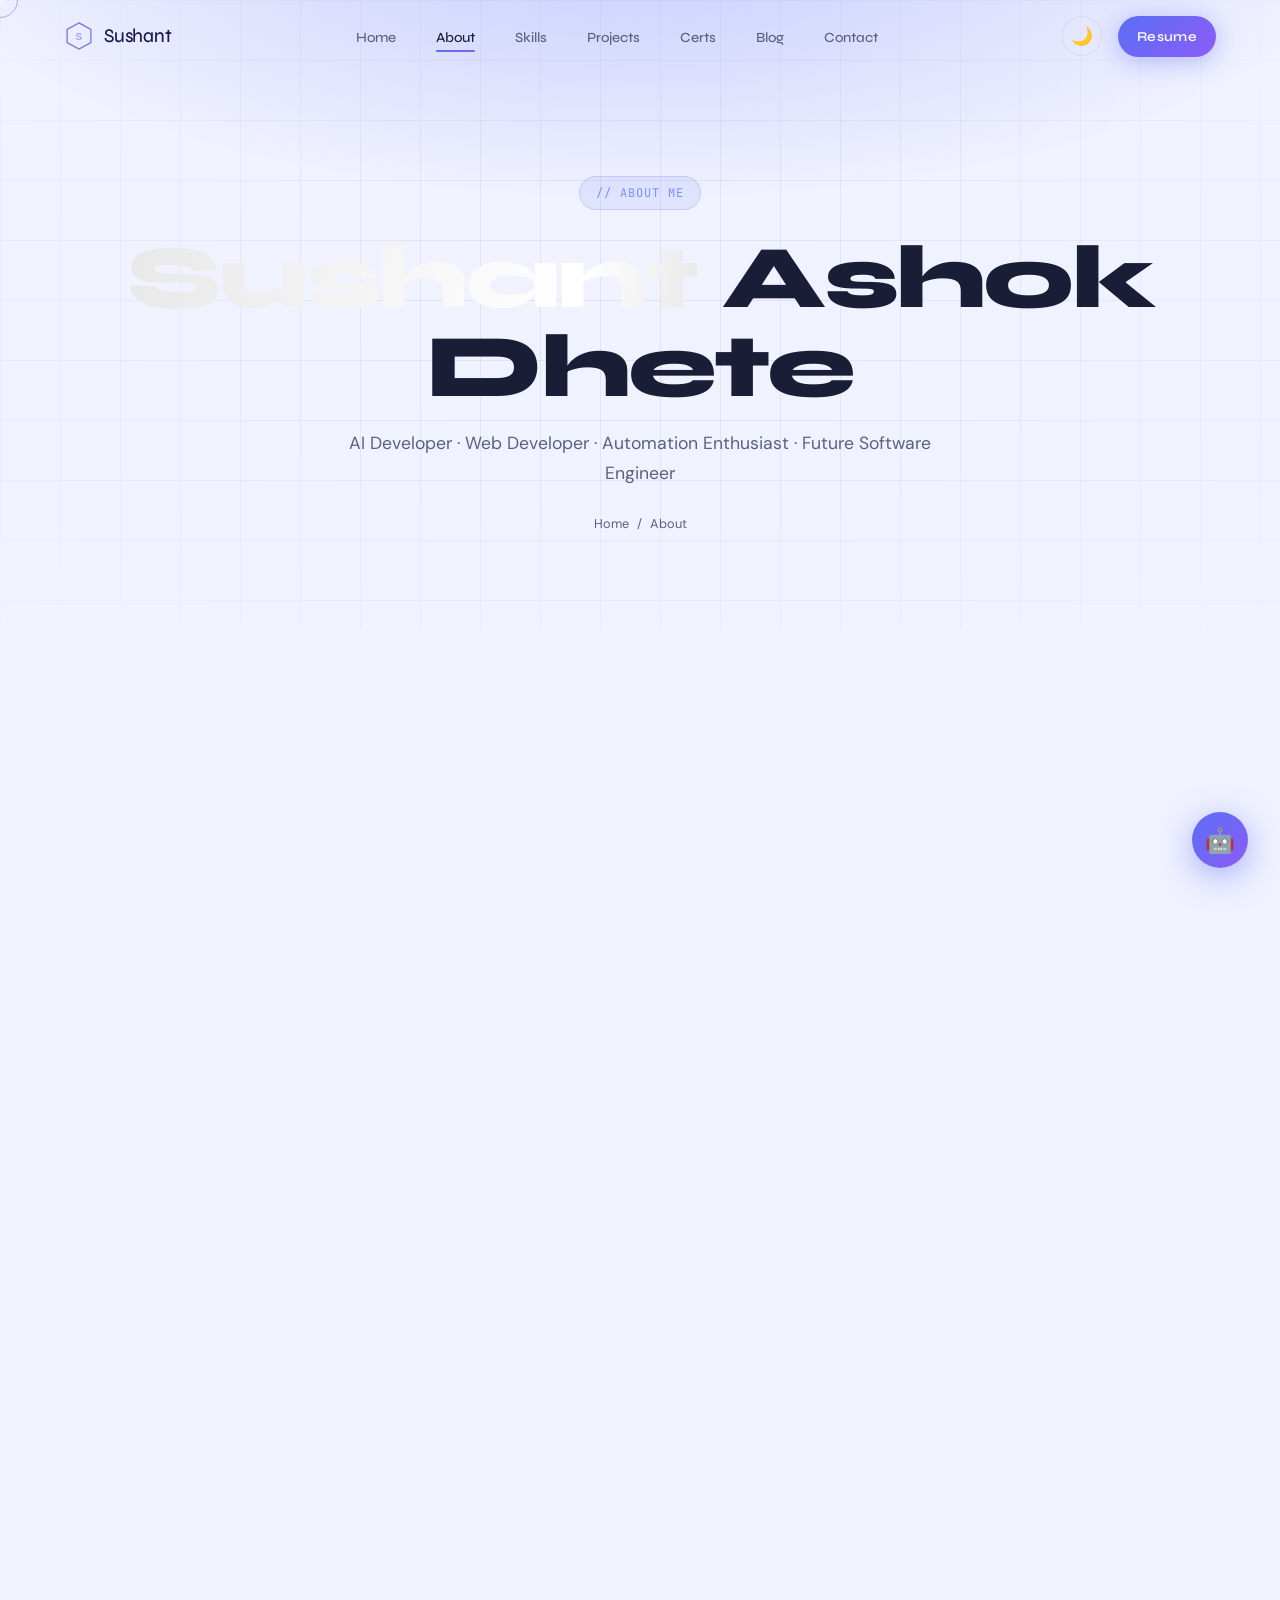
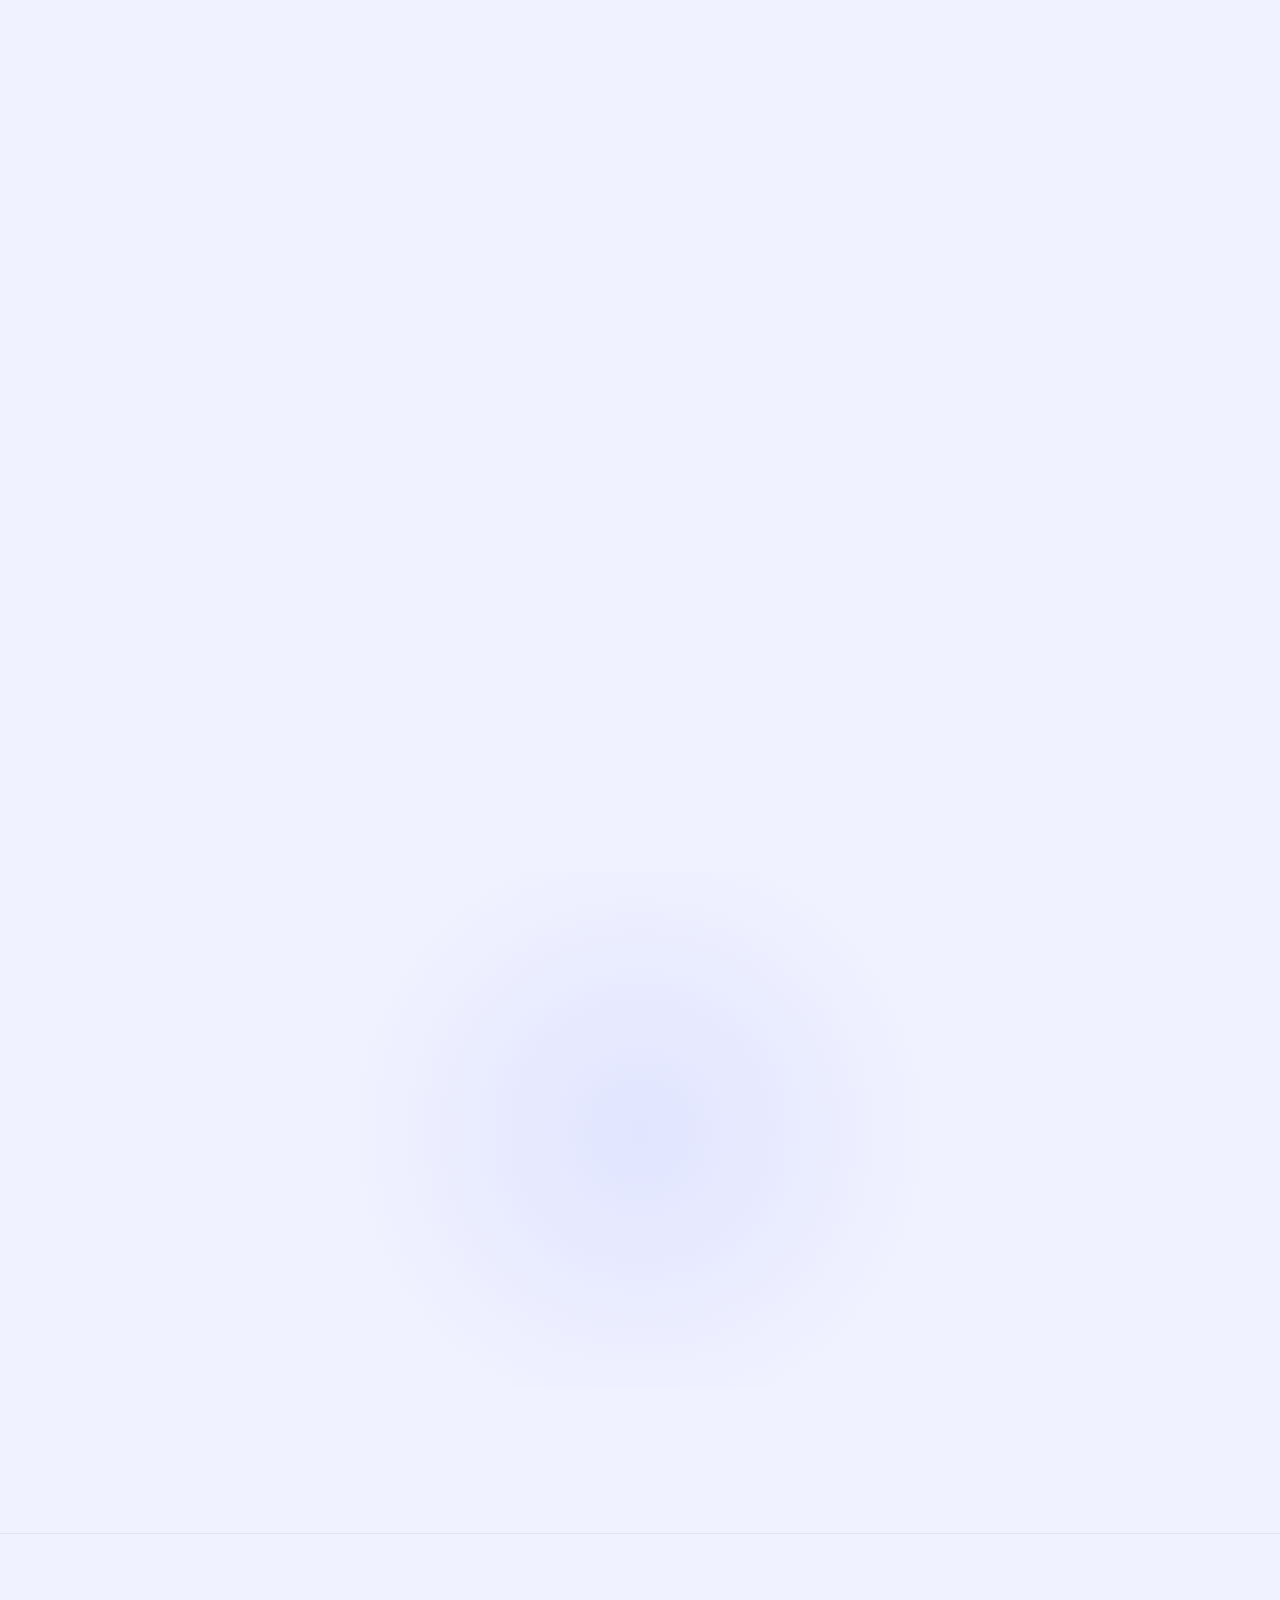
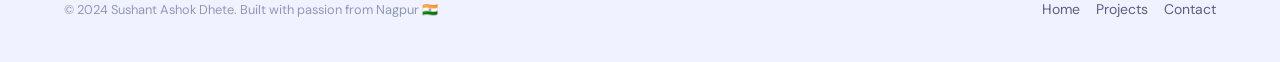
==== commit 995d4ad8: "Update: describe what you changed" ====
--- a/about.html
+++ b/about.html
@@ -15,7 +15,7 @@
 
 <!-- ── Loader ── -->
 <div id="loader" class="loader" aria-hidden="true">
-  <div class="loader-logo">SAD.</div>
+  <div class="loader-logo-wrap"><svg width="36" height="36" viewBox="0 0 48 48" fill="none"><polygon points="24,3 43,13.5 43,34.5 24,45 5,34.5 5,13.5" fill="none" stroke="#7c6fe0" stroke-width="2"/><text x="24" y="30" text-anchor="middle" font-family="Courier New,monospace" font-size="18" font-weight="700" fill="#a0aaff">S</text></svg><span class="loader-logo-text">Sushant</span></div>
   <div class="loader-bar"><div class="loader-fill"></div></div>
   <span class="loader-text">Loading about…</span>
 </div>
@@ -23,7 +23,7 @@
 <!-- ── Nav ── -->
 <nav id="nav" class="nav" aria-label="Main navigation">
   <div class="container nav-inner">
-    <a href="index.html" class="nav-logo">SAD<span>.dev</span></a>
+    <a href="index.html" class="nav-logo" style="display:flex;align-items:center;gap:10px;text-decoration:none"><svg width="30" height="30" viewBox="0 0 48 48" fill="none" xmlns="http://www.w3.org/2000/svg"><polygon points="24,3 43,13.5 43,34.5 24,45 5,34.5 5,13.5" fill="none" stroke="#7c6fe0" stroke-width="2"/><text x="24" y="30" text-anchor="middle" font-family="Courier New,monospace" font-size="18" font-weight="700" fill="#a0aaff">S</text></svg><span class="nav-logo-text">Sushant</span></a>
     <ul class="nav-links">
       <li><a href="index.html"           class="nav-link">Home</a></li>
       <li><a href="about.html"           class="nav-link active">About</a></li>
@@ -60,7 +60,7 @@
   <div class="container">
     <div class="section-tag" style="justify-content:center">// About Me</div>
     <h1 class="text-hero hero-enter-1" style="margin-bottom:1rem">
-      <span class="grad-text">Sushant</span> Ashok Dhete
+      <span class="hero-name-silver">Sushant</span> Ashok Dhete
     </h1>
     <p class="hero-enter-2" style="font-size:1.1rem;color:var(--clr-text-muted);max-width:600px;margin:0 auto">
       AI Developer · Web Developer · Automation Enthusiast · Future Software Engineer
@@ -82,7 +82,7 @@
       <div class="reveal">
         <div style="position:relative;margin-bottom:var(--space-lg)">
           <div style="width:100%;aspect-ratio:1;max-width:320px;margin:0 auto;border-radius:var(--r-xl);background:var(--clr-surface2);border:1px solid var(--clr-border);display:flex;align-items:center;justify-content:center;overflow:hidden;position:relative">
-            <div style="font-size:6rem;font-family:var(--font-display);font-weight:800;background:var(--grad-primary);-webkit-background-clip:text;-webkit-text-fill-color:transparent;background-clip:text">SAD</div>
+            <svg width="160" height="160" viewBox="0 0 160 160" fill="none" xmlns="http://www.w3.org/2000/svg"><polygon points="80,8 146,44 146,116 80,152 14,116 14,44" fill="none" stroke="#7c6fe0" stroke-width="3"/><polygon points="80,22 132,51 132,109 80,138 28,109 28,51" fill="none" stroke="rgba(124,111,224,0.25)" stroke-width="1"/><text x="80" y="100" text-anchor="middle" font-family="Courier New,monospace" font-size="64" font-weight="700" fill="#a0aaff">S</text></svg>
             <div style="position:absolute;bottom:0;left:0;right:0;height:40%;background:linear-gradient(to top,rgba(0,212,170,0.15),transparent);pointer-events:none"></div>
           </div>
           <div class="tag tag-green" style="position:absolute;bottom:-12px;left:50%;transform:translateX(-50%);white-space:nowrap">● Available for Work</div>
--- a/css/style.css
+++ b/css/style.css
@@ -1855,3 +1855,50 @@
   pointer-events: none;
   opacity: 0.6;
 }
+
+/* ── Updated Logo Style — Hexagon + Sushant ── */
+.nav-logo {
+  display: flex !important;
+  align-items: center !important;
+  gap: 10px !important;
+  text-decoration: none !important;
+}
+.nav-logo-text {
+  font-family: var(--font-display);
+  font-size: 1.2rem;
+  font-weight: 800;
+  letter-spacing: -0.01em;
+  color: #ffffff;
+  -webkit-text-fill-color: #ffffff;
+}
+[data-theme="light"] .nav-logo-text {
+  color: #1a1d36;
+  -webkit-text-fill-color: #1a1d36;
+}
+
+/* ── Hero name — White/Silver shimmer ── */
+.hero-name-silver {
+  background: linear-gradient(100deg, #e8e8e8 0%, #ffffff 40%, #c0c0c0 70%, #e8e8e8 100%);
+  background-size: 200% auto;
+  -webkit-background-clip: text;
+  -webkit-text-fill-color: transparent;
+  background-clip: text;
+  animation: silverShimmer 4s linear infinite;
+}
+@keyframes silverShimmer {
+  0%   { background-position: 0% center; }
+  100% { background-position: 200% center; }
+}
+
+/* ── Loader logo update ── */
+.loader-logo-wrap {
+  display: flex;
+  align-items: center;
+  gap: 12px;
+}
+.loader-logo-text {
+  font-family: var(--font-display);
+  font-size: 2rem;
+  font-weight: 800;
+  color: #ffffff;
+}
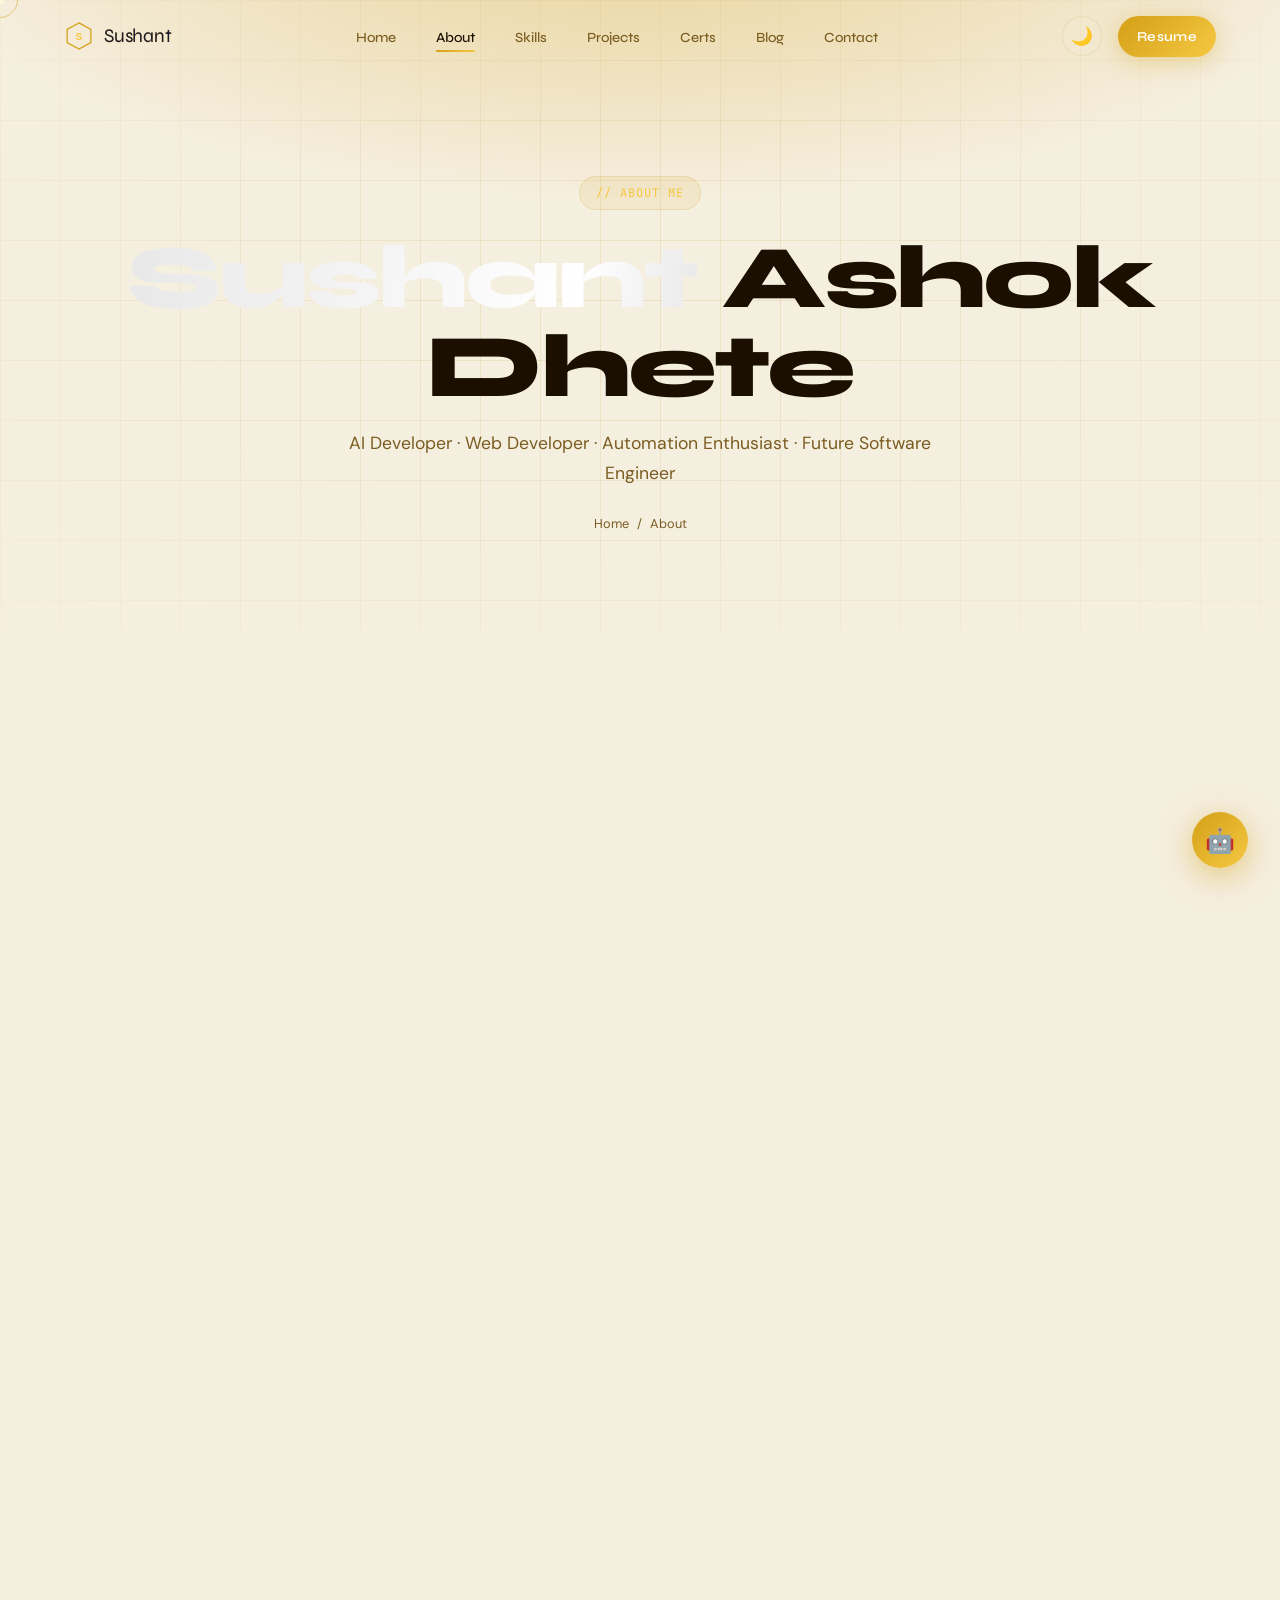
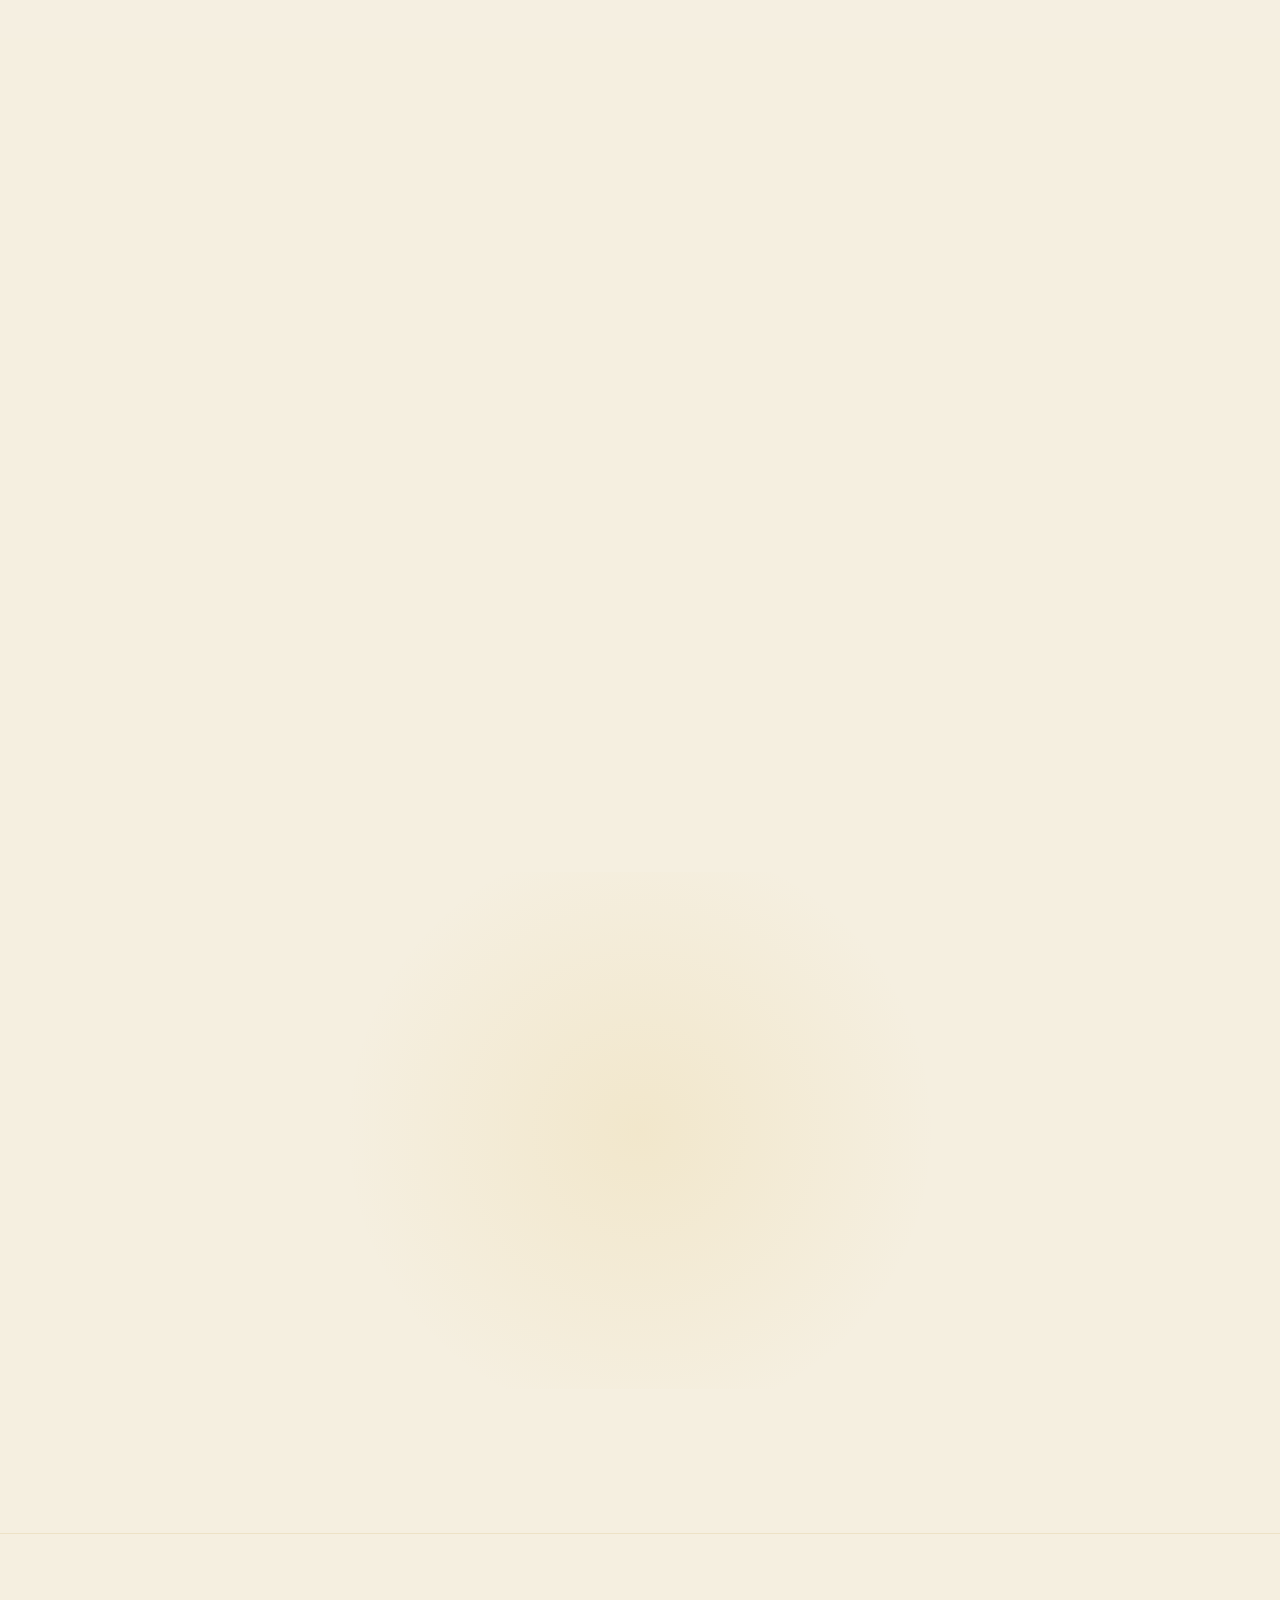
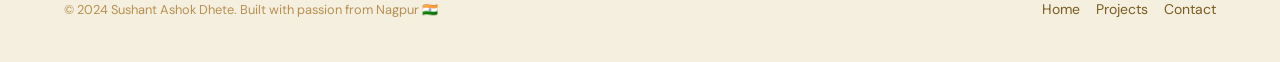
==== commit 8d65107e: "Update: describe what you changed" ====
--- a/about.html
+++ b/about.html
@@ -15,7 +15,7 @@
 
 <!-- ── Loader ── -->
 <div id="loader" class="loader" aria-hidden="true">
-  <div class="loader-logo-wrap"><svg width="36" height="36" viewBox="0 0 48 48" fill="none"><polygon points="24,3 43,13.5 43,34.5 24,45 5,34.5 5,13.5" fill="none" stroke="#7c6fe0" stroke-width="2"/><text x="24" y="30" text-anchor="middle" font-family="Courier New,monospace" font-size="18" font-weight="700" fill="#a0aaff">S</text></svg><span class="loader-logo-text">Sushant</span></div>
+  <div class="loader-logo-wrap"><svg width="36" height="36" viewBox="0 0 48 48" fill="none"><polygon points="24,3 43,13.5 43,34.5 24,45 5,34.5 5,13.5" fill="none" stroke="#d4a017" stroke-width="2"/><text x="24" y="30" text-anchor="middle" font-family="Courier New,monospace" font-size="18" font-weight="700" fill="#f5c842">S</text></svg><span class="loader-logo-text">Sushant</span></div>
   <div class="loader-bar"><div class="loader-fill"></div></div>
   <span class="loader-text">Loading about…</span>
 </div>
@@ -23,7 +23,7 @@
 <!-- ── Nav ── -->
 <nav id="nav" class="nav" aria-label="Main navigation">
   <div class="container nav-inner">
-    <a href="index.html" class="nav-logo" style="display:flex;align-items:center;gap:10px;text-decoration:none"><svg width="30" height="30" viewBox="0 0 48 48" fill="none" xmlns="http://www.w3.org/2000/svg"><polygon points="24,3 43,13.5 43,34.5 24,45 5,34.5 5,13.5" fill="none" stroke="#7c6fe0" stroke-width="2"/><text x="24" y="30" text-anchor="middle" font-family="Courier New,monospace" font-size="18" font-weight="700" fill="#a0aaff">S</text></svg><span class="nav-logo-text">Sushant</span></a>
+    <a href="index.html" class="nav-logo" style="display:flex;align-items:center;gap:10px;text-decoration:none"><svg width="30" height="30" viewBox="0 0 48 48" fill="none" xmlns="http://www.w3.org/2000/svg"><polygon points="24,3 43,13.5 43,34.5 24,45 5,34.5 5,13.5" fill="none" stroke="#d4a017" stroke-width="2"/><text x="24" y="30" text-anchor="middle" font-family="Courier New,monospace" font-size="18" font-weight="700" fill="#f5c842">S</text></svg><span class="nav-logo-text">Sushant</span></a>
     <ul class="nav-links">
       <li><a href="index.html"           class="nav-link">Home</a></li>
       <li><a href="about.html"           class="nav-link active">About</a></li>
@@ -82,8 +82,8 @@
       <div class="reveal">
         <div style="position:relative;margin-bottom:var(--space-lg)">
           <div style="width:100%;aspect-ratio:1;max-width:320px;margin:0 auto;border-radius:var(--r-xl);background:var(--clr-surface2);border:1px solid var(--clr-border);display:flex;align-items:center;justify-content:center;overflow:hidden;position:relative">
-            <svg width="160" height="160" viewBox="0 0 160 160" fill="none" xmlns="http://www.w3.org/2000/svg"><polygon points="80,8 146,44 146,116 80,152 14,116 14,44" fill="none" stroke="#7c6fe0" stroke-width="3"/><polygon points="80,22 132,51 132,109 80,138 28,109 28,51" fill="none" stroke="rgba(124,111,224,0.25)" stroke-width="1"/><text x="80" y="100" text-anchor="middle" font-family="Courier New,monospace" font-size="64" font-weight="700" fill="#a0aaff">S</text></svg>
-            <div style="position:absolute;bottom:0;left:0;right:0;height:40%;background:linear-gradient(to top,rgba(0,212,170,0.15),transparent);pointer-events:none"></div>
+            <svg width="160" height="160" viewBox="0 0 160 160" fill="none" xmlns="http://www.w3.org/2000/svg"><polygon points="80,8 146,44 146,116 80,152 14,116 14,44" fill="none" stroke="#d4a017" stroke-width="3"/><polygon points="80,22 132,51 132,109 80,138 28,109 28,51" fill="none" stroke="rgba(124,111,224,0.25)" stroke-width="1"/><text x="80" y="100" text-anchor="middle" font-family="Courier New,monospace" font-size="64" font-weight="700" fill="#f5c842">S</text></svg>
+            <div style="position:absolute;bottom:0;left:0;right:0;height:40%;background:linear-gradient(to top,rgba(39,174,96,0.15),transparent);pointer-events:none"></div>
           </div>
           <div class="tag tag-green" style="position:absolute;bottom:-12px;left:50%;transform:translateX(-50%);white-space:nowrap">● Available for Work</div>
         </div>
@@ -161,12 +161,12 @@
         <div class="reveal">
           <h3 class="text-h3" style="margin-bottom:var(--space-md)">💎 Core Values</h3>
           <div style="display:grid;grid-template-columns:1fr 1fr;gap:var(--space-sm)">
-            <div style="padding:var(--space-md);background:rgba(91,110,245,0.06);border:1px solid rgba(91,110,245,0.15);border-radius:var(--r-lg)">
+            <div style="padding:var(--space-md);background:rgba(212,160,23,0.06);border:1px solid rgba(212,160,23,0.14);border-radius:var(--r-lg)">
               <div style="font-size:1.5rem;margin-bottom:0.4rem">🚀</div>
               <div style="font-family:var(--font-display);font-weight:600;margin-bottom:0.25rem;font-size:0.95rem">Continuous Learning</div>
               <div style="font-size:0.8rem;color:var(--clr-text-muted)">Technology evolves fast. I evolve faster.</div>
             </div>
-            <div style="padding:var(--space-md);background:rgba(0,212,170,0.06);border:1px solid rgba(0,212,170,0.15);border-radius:var(--r-lg)">
+            <div style="padding:var(--space-md);background:rgba(39,174,96,0.06);border:1px solid rgba(39,174,96,0.15);border-radius:var(--r-lg)">
               <div style="font-size:1.5rem;margin-bottom:0.4rem">⚡</div>
               <div style="font-family:var(--font-display);font-weight:600;margin-bottom:0.25rem;font-size:0.95rem">Quality Code</div>
               <div style="font-size:0.8rem;color:var(--clr-text-muted)">Clean, documented, maintainable — always.</div>
--- a/css/style.css
+++ b/css/style.css
@@ -7,35 +7,35 @@
 /* ── Google Fonts ── */
 @import url('https://fonts.googleapis.com/css2?family=Syne:wght@400;500;600;700;800&family=DM+Sans:ital,opsz,wght@0,9..40,300;0,9..40,400;0,9..40,500;1,9..40,300&family=JetBrains+Mono:wght@400;500&display=swap');
 
-/* ── CSS Variables ── */
+/* ── CSS Variables — GOLD THEME ── */
 :root {
   /* Colors */
-  --clr-bg:          #06070d;
-  --clr-surface:     #0d0f1a;
-  --clr-surface2:    #131629;
-  --clr-border:      rgba(255,255,255,0.07);
-  --clr-border2:     rgba(255,255,255,0.12);
-
-  --clr-primary:     #5b6ef5;
-  --clr-primary-glow:#7b8fff;
-  --clr-accent:      #00d4aa;
-  --clr-accent2:     #ff6b6b;
+  --clr-bg:          #0a0b10;
+  --clr-surface:     #1c1a14;
+  --clr-surface2:    #242010;
+  --clr-border:      rgba(212,160,23,0.12);
+  --clr-border2:     rgba(212,160,23,0.22);
+
+  --clr-primary:     #d4a017;
+  --clr-primary-glow:#f5c842;
+  --clr-accent:      #27ae60;
+  --clr-accent2:     #c0392b;
   --clr-gold:        #f5c842;
 
-  --clr-text:        #e8eaf6;
-  --clr-text-muted:  #8891b4;
-  --clr-text-dim:    #4a5180;
+  --clr-text:        #f5f0e8;
+  --clr-text-muted:  #a89060;
+  --clr-text-dim:    #6a5530;
 
   /* Gradients */
-  --grad-primary:    linear-gradient(135deg, #5b6ef5 0%, #8b5cf6 100%);
-  --grad-accent:     linear-gradient(135deg, #00d4aa 0%, #5b6ef5 100%);
-  --grad-gold:       linear-gradient(135deg, #f5c842 0%, #f59f42 100%);
-  --grad-hero:       radial-gradient(ellipse 80% 60% at 50% -10%, rgba(91,110,245,0.35) 0%, transparent 70%);
-  --grad-card:       linear-gradient(135deg, rgba(255,255,255,0.04) 0%, rgba(255,255,255,0.01) 100%);
+  --grad-primary:    linear-gradient(135deg, #d4a017 0%, #f5c842 100%);
+  --grad-accent:     linear-gradient(135deg, #e8a020 0%, #d4a017 100%);
+  --grad-gold:       linear-gradient(135deg, #f5c842 0%, #e8a020 100%);
+  --grad-hero:       radial-gradient(ellipse 80% 60% at 50% -10%, rgba(212,160,23,0.28) 0%, transparent 70%);
+  --grad-card:       linear-gradient(135deg, rgba(212,160,23,0.05) 0%, rgba(212,160,23,0.02) 100%);
 
   /* Glass */
-  --glass-bg:        rgba(13,15,26,0.7);
-  --glass-border:    rgba(255,255,255,0.08);
+  --glass-bg:        rgba(28,26,20,0.75);
+  --glass-border:    rgba(212,160,23,0.12);
   --glass-blur:      blur(20px);
 
   /* Typography */
@@ -63,8 +63,8 @@
   --shadow-sm:   0 2px 12px rgba(0,0,0,0.3);
   --shadow-md:   0 8px 32px rgba(0,0,0,0.4);
   --shadow-lg:   0 20px 60px rgba(0,0,0,0.5);
-  --shadow-glow: 0 0 40px rgba(91,110,245,0.25);
-  --shadow-accent: 0 0 30px rgba(0,212,170,0.2);
+  --shadow-glow: 0 0 40px rgba(212,160,23,0.22);
+  --shadow-accent: 0 0 30px rgba(39,174,96,0.2);
 
   /* Transitions */
   --t-fast:   150ms cubic-bezier(0.4,0,0.2,1);
@@ -73,21 +73,21 @@
   --t-spring: 600ms cubic-bezier(0.34,1.56,0.64,1);
 }
 
-/* Light Mode */
+/* Light Mode — warm cream gold theme */
 [data-theme="light"] {
-  --clr-bg:         #f0f2ff;
-  --clr-surface:    #ffffff;
-  --clr-surface2:   #f5f6ff;
-  --clr-border:     rgba(0,0,0,0.06);
-  --clr-border2:    rgba(0,0,0,0.1);
-  --clr-text:       #1a1d36;
-  --clr-text-muted: #5a6080;
-  --clr-text-dim:   #9098b8;
-  --glass-bg:       rgba(255,255,255,0.7);
-  --glass-border:   rgba(0,0,0,0.06);
-  --grad-hero:      radial-gradient(ellipse 80% 60% at 50% -10%, rgba(91,110,245,0.15) 0%, transparent 70%);
-  --grad-card:      linear-gradient(135deg, rgba(255,255,255,0.8) 0%, rgba(255,255,255,0.4) 100%);
-  --shadow-md:      0 8px 32px rgba(91,110,245,0.1);
+  --clr-bg:         #f5efe0;
+  --clr-surface:    #fffdf5;
+  --clr-surface2:   #fdf5e0;
+  --clr-border:     rgba(180,130,10,0.12);
+  --clr-border2:    rgba(180,130,10,0.22);
+  --clr-text:       #1a0f00;
+  --clr-text-muted: #7a5c20;
+  --clr-text-dim:   #b89050;
+  --glass-bg:       rgba(255,253,245,0.8);
+  --glass-border:   rgba(180,130,10,0.15);
+  --grad-hero:      radial-gradient(ellipse 80% 60% at 50% -10%, rgba(212,160,23,0.18) 0%, transparent 70%);
+  --grad-card:      linear-gradient(135deg, rgba(212,160,23,0.06) 0%, rgba(212,160,23,0.02) 100%);
+  --shadow-md:      0 8px 32px rgba(180,130,10,0.12);
 }
 
 /* ── Reset & Base ── */
@@ -120,7 +120,7 @@
 ::-webkit-scrollbar-thumb { background: var(--clr-primary); border-radius: var(--r-full); }
 
 /* ── Selection ── */
-::selection { background: rgba(91,110,245,0.3); color: var(--clr-text); }
+::selection { background: rgba(212,160,23,0.3); color: var(--clr-text); }
 
 /* ── Typography Scale ── */
 .text-hero    { font-family: var(--font-display); font-size: clamp(3rem, 7vw, 7rem); font-weight: 800; line-height: 1.0; letter-spacing: -0.03em; }
@@ -163,8 +163,8 @@
   align-items: center;
   gap: 0.5rem;
   padding: 0.35rem 1rem;
-  background: rgba(91,110,245,0.1);
-  border: 1px solid rgba(91,110,245,0.2);
+  background: rgba(212,160,23,0.10);
+  border: 1px solid rgba(212,160,23,0.18);
   border-radius: var(--r-full);
   font-family: var(--font-mono);
   font-size: 0.75rem;
@@ -218,12 +218,12 @@
 .btn-primary {
   background: var(--grad-primary);
   color: #fff;
-  box-shadow: 0 4px 24px rgba(91,110,245,0.4);
+  box-shadow: 0 4px 24px rgba(212,160,23,0.38);
 }
 
 .btn-primary:hover {
   transform: translateY(-2px);
-  box-shadow: 0 8px 32px rgba(91,110,245,0.5);
+  box-shadow: 0 8px 32px rgba(212,160,23,0.5);
 }
 
 .btn-outline {
@@ -239,13 +239,13 @@
 }
 
 .btn-ghost {
-  background: rgba(91,110,245,0.08);
+  background: rgba(212,160,23,0.08);
   color: var(--clr-primary-glow);
-  border: 1px solid rgba(91,110,245,0.15);
+  border: 1px solid rgba(212,160,23,0.14);
 }
 
 .btn-ghost:hover {
-  background: rgba(91,110,245,0.15);
+  background: rgba(212,160,23,0.14);
   transform: translateY(-2px);
 }
 
@@ -345,7 +345,7 @@
 }
 
 .theme-toggle:hover {
-  background: rgba(91,110,245,0.15);
+  background: rgba(212,160,23,0.14);
   border-color: var(--clr-primary);
   color: var(--clr-primary-glow);
   transform: rotate(20deg);
@@ -514,14 +514,14 @@
 .hero-orb-1 {
   width: 600px; height: 600px;
   top: -200px; right: -100px;
-  background: radial-gradient(circle, rgba(91,110,245,0.15) 0%, transparent 70%);
+  background: radial-gradient(circle, rgba(212,160,23,0.14) 0%, transparent 70%);
   animation: float 8s ease-in-out infinite;
 }
 
 .hero-orb-2 {
   width: 400px; height: 400px;
   bottom: -100px; left: -100px;
-  background: radial-gradient(circle, rgba(0,212,170,0.1) 0%, transparent 70%);
+  background: radial-gradient(circle, rgba(39,174,96,0.1) 0%, transparent 70%);
   animation: float 10s ease-in-out infinite reverse;
 }
 
@@ -545,8 +545,8 @@
   align-items: center;
   gap: 0.5rem;
   padding: 0.4rem 1rem;
-  background: rgba(91,110,245,0.1);
-  border: 1px solid rgba(91,110,245,0.25);
+  background: rgba(212,160,23,0.10);
+  border: 1px solid rgba(212,160,23,0.22);
   border-radius: var(--r-full);
   font-family: var(--font-mono);
   font-size: 0.75rem;
@@ -633,11 +633,11 @@
 }
 
 .social-link:hover {
-  background: rgba(91,110,245,0.15);
+  background: rgba(212,160,23,0.14);
   border-color: var(--clr-primary);
   color: var(--clr-primary-glow);
   transform: translateY(-3px);
-  box-shadow: 0 8px 20px rgba(91,110,245,0.2);
+  box-shadow: 0 8px 20px rgba(212,160,23,0.18);
 }
 
 /* Hero Avatar */
@@ -676,7 +676,7 @@
   position: absolute;
   inset: -40px;
   border-radius: 50%;
-  border: 1px solid rgba(91,110,245,0.1);
+  border: 1px solid rgba(212,160,23,0.10);
   animation: spin 20s linear infinite reverse;
 }
 
@@ -771,7 +771,7 @@
 
 .stat-card:hover {
   transform: translateY(-4px);
-  border-color: rgba(91,110,245,0.3);
+  border-color: rgba(212,160,23,0.3);
   box-shadow: var(--shadow-glow);
 }
 
@@ -811,7 +811,7 @@
 }
 
 .skill-category:hover {
-  border-color: rgba(91,110,245,0.25);
+  border-color: rgba(212,160,23,0.22);
   transform: translateY(-3px);
   box-shadow: var(--shadow-md);
 }
@@ -826,7 +826,7 @@
 .skill-cat-icon {
   width: 42px; height: 42px;
   border-radius: var(--r-md);
-  background: rgba(91,110,245,0.12);
+  background: rgba(212,160,23,0.12);
   display: flex;
   align-items: center;
   justify-content: center;
@@ -901,8 +901,8 @@
 
 .filter-btn:hover,
 .filter-btn.active {
-  background: rgba(91,110,245,0.15);
-  border-color: rgba(91,110,245,0.3);
+  background: rgba(212,160,23,0.14);
+  border-color: rgba(212,160,23,0.3);
   color: var(--clr-primary-glow);
 }
 
@@ -926,7 +926,7 @@
   content: '';
   position: absolute;
   inset: 0;
-  background: linear-gradient(135deg, rgba(91,110,245,0.05) 0%, transparent 100%);
+  background: linear-gradient(135deg, rgba(212,160,23,0.05) 0%, transparent 100%);
   opacity: 0;
   transition: opacity var(--t-base);
   pointer-events: none;
@@ -936,7 +936,7 @@
 
 .project-card:hover {
   transform: translateY(-6px);
-  border-color: rgba(91,110,245,0.3);
+  border-color: rgba(212,160,23,0.3);
   box-shadow: var(--shadow-lg), var(--shadow-glow);
 }
 
@@ -959,7 +959,7 @@
   position: relative;
   z-index: 1;
   font-size: 4rem;
-  filter: drop-shadow(0 0 20px rgba(91,110,245,0.4));
+  filter: drop-shadow(0 0 20px rgba(212,160,23,0.38));
 }
 
 .project-thumb-overlay {
@@ -988,8 +988,8 @@
 
 .project-tag {
   padding: 0.2rem 0.6rem;
-  background: rgba(91,110,245,0.1);
-  border: 1px solid rgba(91,110,245,0.15);
+  background: rgba(212,160,23,0.10);
+  border: 1px solid rgba(212,160,23,0.14);
   border-radius: var(--r-full);
   font-size: 0.7rem;
   font-weight: 500;
@@ -1178,7 +1178,7 @@
 }
 
 .testimonial-card:hover {
-  border-color: rgba(91,110,245,0.25);
+  border-color: rgba(212,160,23,0.22);
   transform: translateY(-3px);
 }
 
@@ -1261,14 +1261,14 @@
 }
 
 .contact-info-item:hover {
-  border-color: rgba(91,110,245,0.25);
+  border-color: rgba(212,160,23,0.22);
   transform: translateX(4px);
 }
 
 .contact-icon {
   width: 44px; height: 44px;
   border-radius: var(--r-md);
-  background: rgba(91,110,245,0.12);
+  background: rgba(212,160,23,0.12);
   display: flex;
   align-items: center;
   justify-content: center;
@@ -1304,8 +1304,8 @@
 .form-control:focus {
   outline: none;
   border-color: var(--clr-primary);
-  background: rgba(91,110,245,0.05);
-  box-shadow: 0 0 0 3px rgba(91,110,245,0.1);
+  background: rgba(212,160,23,0.05);
+  box-shadow: 0 0 0 3px rgba(212,160,23,0.10);
 }
 
 .form-control.error { border-color: var(--clr-accent2); }
@@ -1330,7 +1330,7 @@
 
 .blog-card:hover {
   transform: translateY(-5px);
-  border-color: rgba(91,110,245,0.25);
+  border-color: rgba(212,160,23,0.22);
   box-shadow: var(--shadow-md);
 }
 
@@ -1445,7 +1445,7 @@
   align-items: center;
   justify-content: center;
   font-size: 1.5rem;
-  box-shadow: 0 8px 32px rgba(91,110,245,0.5);
+  box-shadow: 0 8px 32px rgba(212,160,23,0.5);
   transition: all var(--t-spring);
   cursor: pointer;
   border: none;
@@ -1516,8 +1516,8 @@
 }
 
 .ai-msg-bot {
-  background: rgba(91,110,245,0.1);
-  border: 1px solid rgba(91,110,245,0.15);
+  background: rgba(212,160,23,0.10);
+  border: 1px solid rgba(212,160,23,0.14);
   border-radius: 12px 12px 12px 4px;
   align-self: flex-start;
   color: var(--clr-text);
@@ -1592,7 +1592,7 @@
 }
 
 .back-top:hover {
-  background: rgba(91,110,245,0.2);
+  background: rgba(212,160,23,0.18);
   border-color: var(--clr-primary);
   color: var(--clr-primary-glow);
   transform: translateY(-3px);
@@ -1666,7 +1666,7 @@
 }
 
 .notification.show { transform: translateX(0); }
-.notification.success { border-color: rgba(0,212,170,0.3); }
+.notification.success { border-color: rgba(39,174,96,0.3); }
 .notification.error { border-color: rgba(255,107,107,0.3); }
 
 .notif-icon { font-size: 1.2rem; flex-shrink: 0; }
@@ -1678,8 +1678,8 @@
   align-items: center;
   gap: 0.5rem;
   padding: 0.4rem 0.9rem;
-  background: rgba(0,212,170,0.08);
-  border: 1px solid rgba(0,212,170,0.2);
+  background: rgba(39,174,96,0.08);
+  border: 1px solid rgba(39,174,96,0.2);
   border-radius: var(--r-full);
   font-family: var(--font-mono);
   font-size: 0.75rem;
@@ -1750,8 +1750,8 @@
 
 .search-bar:focus-within {
   border-color: var(--clr-primary);
-  background: rgba(91,110,245,0.05);
-  box-shadow: 0 0 0 3px rgba(91,110,245,0.1);
+  background: rgba(212,160,23,0.05);
+  box-shadow: 0 0 0 3px rgba(212,160,23,0.10);
 }
 
 .search-icon { color: var(--clr-text-muted); }
@@ -1819,8 +1819,8 @@
 }
 
 .tech-item:hover {
-  border-color: rgba(91,110,245,0.3);
-  background: rgba(91,110,245,0.08);
+  border-color: rgba(212,160,23,0.3);
+  background: rgba(212,160,23,0.08);
   transform: translateY(-2px) scale(1.03);
 }
 
--- a/css/animations.css
+++ b/css/animations.css
@@ -105,7 +105,7 @@
 
 /* ── Gradient Animated Text ── */
 .grad-text-animated {
-  background: linear-gradient(270deg, #5b6ef5, #00d4aa, #f5c842, #5b6ef5);
+  background: linear-gradient(270deg, #d4a017, #f5c842, #e8a020, #d4a017);
   background-size: 300% 300%;
   -webkit-background-clip: text;
   -webkit-text-fill-color: transparent;
@@ -115,9 +115,9 @@
 
 /* ── Card Hover Glow ── */
 .hover-glow:hover {
-  box-shadow: 0 0 0 1px rgba(91,110,245,0.4),
-              0 8px 32px rgba(91,110,245,0.2),
-              0 0 60px rgba(91,110,245,0.1);
+  box-shadow: 0 0 0 1px rgba(212,160,23,0.4),
+              0 8px 32px rgba(212,160,23,0.2),
+              0 0 60px rgba(212,160,23,0.1);
 }
 
 /* ── Cursor Effect ── */
@@ -139,7 +139,7 @@
   top: 0; left: 0;
   width: 36px; height: 36px;
   border-radius: 50%;
-  border: 1.5px solid rgba(91,110,245,0.5);
+  border: 1.5px solid rgba(212,160,23,0.5);
   pointer-events: none;
   z-index: 99998;
   transform: translate(-50%, -50%);
@@ -148,7 +148,7 @@
 }
 
 .cursor-dot.hover  { width: 12px; height: 12px; background: var(--clr-accent); }
-.cursor-ring.hover { width: 60px; height: 60px; border-color: rgba(0,212,170,0.4); }
+.cursor-ring.hover { width: 60px; height: 60px; border-color: rgba(39,174,96,0.4); }
 
 /* ── Stagger Children ── */
 .stagger-children > * {
@@ -184,7 +184,7 @@
   top: 50%; left: 50%;
   transform: translate(-50%, -50%);
   width: 600px; height: 600px;
-  background: radial-gradient(circle, rgba(91,110,245,0.1) 0%, transparent 70%);
+  background: radial-gradient(circle, rgba(212,160,23,0.1) 0%, transparent 70%);
   pointer-events: none;
   animation: neonPulse 3s ease-in-out infinite;
 }
@@ -195,7 +195,7 @@
 .blob {
   position: absolute;
   border-radius: 60% 40% 30% 70% / 60% 30% 70% 40%;
-  background: rgba(91,110,245,0.06);
+  background: rgba(212,160,23,0.06);
   animation: morphBlob 8s ease-in-out infinite;
   pointer-events: none;
 }
@@ -213,8 +213,8 @@
   font-family: var(--font-mono);
 }
 
-.tag-blue   { background: rgba(91,110,245,0.12); color: var(--clr-primary-glow); border: 1px solid rgba(91,110,245,0.2); }
-.tag-green  { background: rgba(0,212,170,0.1); color: var(--clr-accent); border: 1px solid rgba(0,212,170,0.2); }
+.tag-blue   { background: rgba(212,160,23,0.12); color: var(--clr-primary-glow); border: 1px solid rgba(212,160,23,0.25); }
+.tag-green  { background: rgba(39,174,96,0.1); color: var(--clr-accent); border: 1px solid rgba(39,174,96,0.25); }
 .tag-red    { background: rgba(255,107,107,0.1); color: var(--clr-accent2); border: 1px solid rgba(255,107,107,0.2); }
 .tag-gold   { background: rgba(245,200,66,0.1); color: var(--clr-gold); border: 1px solid rgba(245,200,66,0.2); }
 
